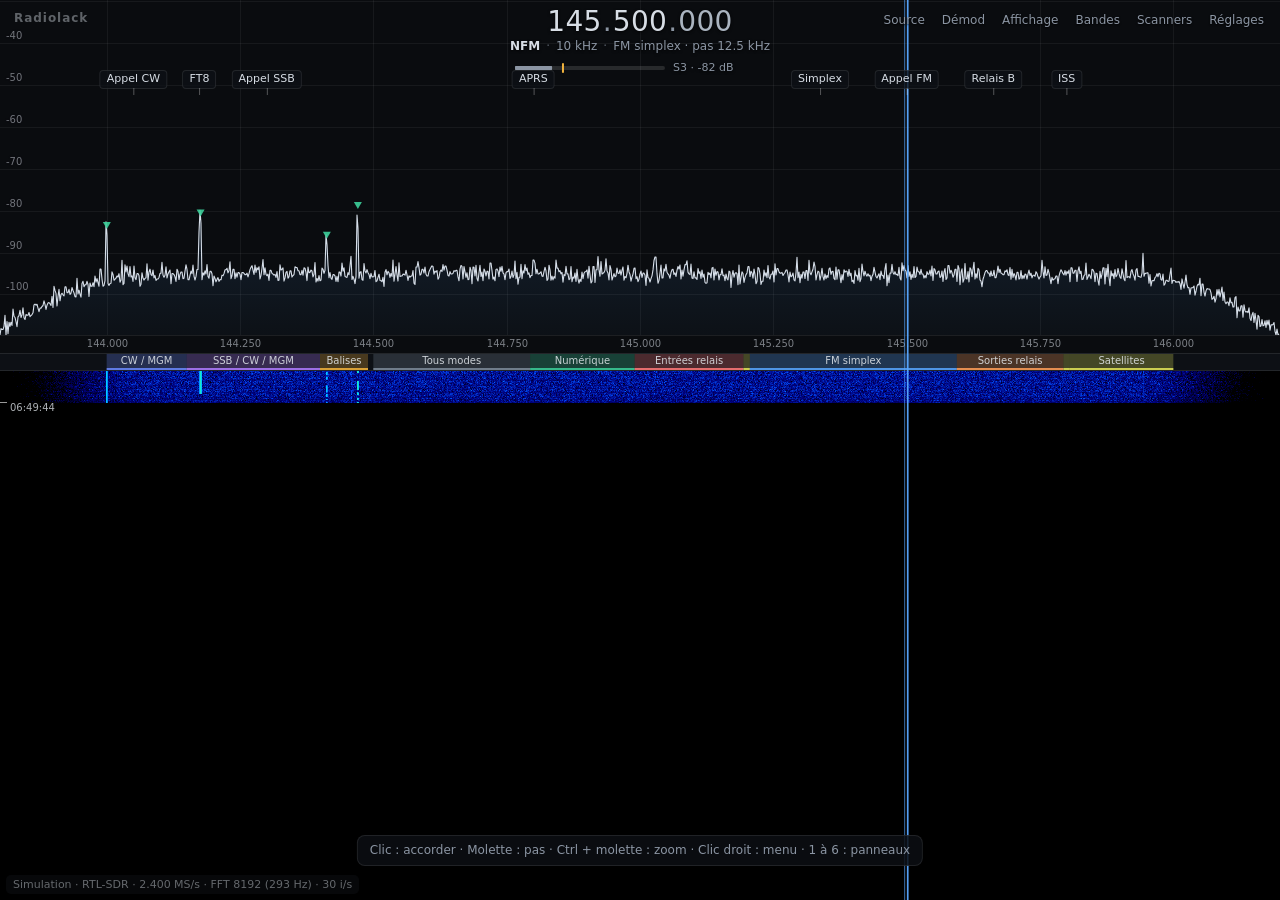
==== docs/design/ui-mockup.html @ caf04508 "feat!: start the Radiolack rewrite with a web interface skeleton Replace the Gqrx-driven airband exp" ====
<!doctype html>
<!--
  Radiolack: interactive UI mockup (design reference, simulated data only).
  Full-screen spectrum and waterfall with discreet panels. There is no
  receiver and no audio: a 2 m band (IARU Region 1, simplified) is simulated
  in the page. Open it directly in a browser; it has no dependencies and
  makes no network requests.
-->
<html lang="fr">
<head>
<meta charset="utf-8">
<meta name="viewport" content="width=device-width, initial-scale=1, viewport-fit=cover">
<meta name="theme-color" content="#0a0c0f">
<title>Maquette Radiolack</title>
<style>
  :root {
    color-scheme: dark;
    --bg: #0a0c0f;
    --text: #d7dde5;
    --muted: #8b95a3;
    --faint: rgba(215, 221, 229, 0.45);
    --line: rgba(255, 255, 255, 0.09);
    --panel: rgba(15, 18, 23, 0.95);
    --control: rgba(255, 255, 255, 0.06);
    --control-hover: rgba(255, 255, 255, 0.1);
    --accent: #59a7ff;
    --ok: #3ccf9a;
    --warn: #f2b33d;
  }
  * { box-sizing: border-box; }
  html, body {
    margin: 0; height: 100%; overflow: hidden; background: var(--bg); color: var(--text);
    font: 13px/1.4 system-ui, -apple-system, "Segoe UI", Roboto, "Helvetica Neue", Arial, sans-serif;
  }
  :focus-visible { outline: 2px solid var(--accent); outline-offset: 1px; }

  #app { position: fixed; inset: 0; display: grid; grid-template-rows: 40% 18px minmax(0, 1fr); user-select: none; -webkit-user-select: none; -webkit-touch-callout: none; }
  .area { position: relative; min-height: 0; overflow: hidden; touch-action: none; cursor: crosshair; }
  .area canvas, #band canvas { position: absolute; inset: 0; width: 100%; height: 100%; display: block; }
  #wfwrap { background: #000; }
  #band { position: relative; background: #0d1015; border-top: 1px solid var(--line); border-bottom: 1px solid var(--line); cursor: ns-resize; touch-action: none; }

  #vfo, #vfo-line, #xline { position: absolute; top: 0; bottom: 0; left: 0; pointer-events: none; z-index: 2; will-change: transform; }
  #vfo { background: rgba(89, 167, 255, 0.11); border-left: 1px solid rgba(89, 167, 255, 0.5); border-right: 1px solid rgba(89, 167, 255, 0.5); }
  #vfo.open { background: rgba(89, 167, 255, 0.19); }
  #vfo-line { width: 1px; background: rgba(89, 167, 255, 0.95); }
  #xline { width: 1px; background: rgba(255, 255, 255, 0.16); }

  #brand {
    position: absolute; top: calc(10px + env(safe-area-inset-top)); left: calc(14px + env(safe-area-inset-left)); z-index: 5; margin: 0;
    font-size: 12px; font-weight: 600; letter-spacing: 0.08em; color: rgba(215, 221, 229, 0.42);
    pointer-events: none; transition: opacity 0.4s;
  }

  #readout { position: absolute; top: calc(6px + env(safe-area-inset-top)); left: 50%; transform: translateX(-50%); z-index: 5; text-align: center; text-shadow: 0 1px 3px rgba(0, 0, 0, 0.85); pointer-events: none; }
  #freq {
    display: inline-block; pointer-events: auto; padding: 0 4px; border-radius: 6px; cursor: ns-resize;
    font-size: 28px; font-weight: 500; line-height: 1.15; letter-spacing: 0.01em; font-variant-numeric: tabular-nums;
  }
  #freq .d { border-radius: 3px; }
  #freq .d.lo { color: #aab4c0; }
  #freq .sep { color: var(--muted); margin: 0 1px; }
  #freq .freq-input { width: 9em; font: inherit; font-size: 22px; text-align: center; color: var(--text); background: rgba(0, 0, 0, 0.6); border: 1px solid var(--accent); border-radius: 6px; padding: 0 6px; }
  #meta { font-size: 12px; color: var(--muted); }
  #meta b { color: var(--text); font-weight: 600; }
  #meta .dot { margin: 0 6px; opacity: 0.6; }
  #smeter { display: flex; align-items: center; justify-content: center; gap: 8px; margin-top: 5px; }
  #smeter .bar { position: relative; width: 150px; height: 4px; background: rgba(255, 255, 255, 0.12); border-radius: 2px; }
  #smeter .fill { position: absolute; inset: 0; transform-origin: left center; transform: scaleX(0); background: var(--muted); border-radius: 2px; }
  #smeter .fill.open { background: var(--accent); }
  #smeter .sql { position: absolute; top: -3px; bottom: -3px; width: 2px; margin-left: -1px; background: var(--warn); border-radius: 1px; }
  #s-text { min-width: 92px; text-align: left; font-size: 11px; color: var(--muted); font-variant-numeric: tabular-nums; }

  #toolbar { position: absolute; top: calc(7px + env(safe-area-inset-top)); right: calc(8px + env(safe-area-inset-right)); z-index: 6; display: flex; gap: 1px; transition: opacity 0.4s; }
  #toolbar button {
    background: transparent; border: 0; color: var(--muted); font: inherit; font-size: 12px;
    padding: 5px 8px; border-radius: 6px; cursor: pointer; text-shadow: 0 1px 2px #000;
  }
  #toolbar button[aria-expanded="true"] { color: var(--text); background: rgba(255, 255, 255, 0.11); }

  #marks { position: absolute; left: 0; right: 0; top: 70px; height: 0; z-index: 3; }
  .mark {
    position: absolute; top: 0; transform: translateX(-50%); white-space: nowrap; cursor: pointer;
    font: 11px/1.5 system-ui, sans-serif; color: var(--text); background: rgba(14, 17, 22, 0.78);
    border: 1px solid var(--line); border-radius: 4px; padding: 0 6px;
  }
  .mark::after { content: ""; position: absolute; left: 50%; top: 100%; width: 1px; height: 7px; background: rgba(255, 255, 255, 0.3); }

  #status, #hoverinfo {
    position: absolute; bottom: 6px; z-index: 4; pointer-events: none; font-size: 11px; padding: 2px 7px;
    background: rgba(10, 12, 15, 0.72); border-radius: 5px; font-variant-numeric: tabular-nums; transition: opacity 0.4s;
  }
  #status { left: 6px; color: var(--faint); }
  #hoverinfo { right: 6px; color: var(--text); opacity: 0.9; }
  #hoverinfo:empty { display: none; }
  #hint {
    position: absolute; left: 50%; bottom: 34px; transform: translateX(-50%); z-index: 4; pointer-events: none; white-space: nowrap;
    background: rgba(12, 15, 19, 0.85); border: 1px solid var(--line); border-radius: 8px; padding: 6px 12px;
    color: var(--muted); font-size: 12px; transition: opacity 1s;
  }
  #hint.gone { opacity: 0; }

  /* Step buttons in thumb reach, shown only for touch input. */
  #tunepad { display: none; transition: opacity 0.4s; }
  #tunepad button {
    position: absolute; z-index: 6; bottom: calc(14px + env(safe-area-inset-bottom)); width: 52px; height: 52px; padding: 0;
    display: flex; align-items: center; justify-content: center; border-radius: 50%;
    background: rgba(14, 17, 22, 0.72); border: 1px solid var(--line); color: var(--text);
    font: inherit; font-size: 26px; line-height: 1; cursor: pointer; touch-action: manipulation;
  }
  #tunepad button:active { background: rgba(89, 167, 255, 0.25); }
  #tune-down { left: calc(12px + env(safe-area-inset-left)); }
  #tune-up { right: calc(12px + env(safe-area-inset-right)); }

  body.idle #brand, body.idle #toolbar, body.idle #status, body.idle #tunepad { opacity: 0.2; }
  body.idle #hoverinfo { opacity: 0; }

  #panel {
    position: absolute; top: calc(42px + env(safe-area-inset-top)); right: calc(8px + env(safe-area-inset-right)); z-index: 7;
    width: 316px; max-height: calc(100% - 54px - env(safe-area-inset-top)); overflow: auto;
    background: var(--panel); border: 1px solid var(--line); border-radius: 10px; padding: 10px 14px 14px;
    box-shadow: 0 12px 32px rgba(0, 0, 0, 0.5); backdrop-filter: blur(8px); font-size: 12.5px; overscroll-behavior: contain;
    user-select: text; -webkit-user-select: text;
  }
  .panel-head { display: flex; align-items: center; justify-content: space-between; margin-bottom: 4px; }
  #panel h2 { margin: 0; font-size: 13px; font-weight: 600; }
  #panel h3 { margin: 14px 0 6px; font-size: 11px; font-weight: 600; letter-spacing: 0.06em; text-transform: uppercase; color: var(--muted); }
  .close { background: transparent; border: 0; color: var(--muted); font-size: 18px; line-height: 1; padding: 2px 6px; border-radius: 6px; cursor: pointer; }
  .field { margin: 8px 0; }
  .field > label, .field > .label { display: flex; justify-content: space-between; gap: 8px; margin-bottom: 4px; font-size: 12px; color: var(--muted); }
  .field output { color: var(--text); font-variant-numeric: tabular-nums; }
  select, input[type="text"], input[type="number"], input[type="search"] {
    width: 100%; font: inherit; color: var(--text); background: var(--control); border: 1px solid var(--line); border-radius: 6px; padding: 5px 8px;
  }
  select option { background: #151a21; }
  input[type="range"] { width: 100%; margin: 0; accent-color: var(--accent); }
  input:disabled, select:disabled { opacity: 0.45; }
  .check { display: flex; align-items: center; gap: 8px; margin: 6px 0; font-size: 12.5px; cursor: pointer; }
  .check input { margin: 0; accent-color: var(--accent); }
  .segmented { display: flex; gap: 2px; padding: 2px; background: var(--control); border-radius: 7px; }
  .segmented button { flex: 1; background: transparent; border: 0; color: var(--muted); font: inherit; font-size: 12px; padding: 5px 0; border-radius: 5px; cursor: pointer; }
  .segmented button[aria-checked="true"], .segmented button[aria-pressed="true"] { color: var(--text); background: rgba(255, 255, 255, 0.12); }
  .segmented button:disabled { opacity: 0.4; cursor: default; }
  .note { margin: 6px 0; font-size: 11.5px; color: var(--muted); }
  .list { list-style: none; margin: 0; padding: 0; }
  .list .item { width: 100%; display: flex; align-items: center; gap: 8px; text-align: left; background: transparent; border: 0; color: var(--text); font: inherit; font-size: 12px; padding: 5px 6px; border-radius: 5px; cursor: pointer; }
  .list .item > span { white-space: nowrap; }
  .list .item > .name { flex: 1 1 auto; min-width: 0; overflow: hidden; text-overflow: ellipsis; }
  .list li.bm { display: flex; align-items: center; gap: 4px; }
  .list li.bm > .item { flex: 1; min-width: 0; }
  .num { margin-left: auto; color: var(--muted); font-variant-numeric: tabular-nums; }
  .sw { flex: none; width: 8px; height: 8px; border-radius: 2px; }
  .tag { font-size: 10.5px; color: var(--muted); border: 1px solid var(--line); border-radius: 4px; padding: 0 4px; }
  .link { background: transparent; border: 0; color: var(--accent); font: inherit; font-size: 12px; padding: 2px 4px; border-radius: 4px; cursor: pointer; }
  .btn { background: var(--control); border: 1px solid var(--line); color: var(--text); font: inherit; font-size: 12px; padding: 5px 10px; border-radius: 6px; cursor: pointer; white-space: nowrap; }
  .btn:disabled { opacity: 0.45; cursor: default; }
  .btn.primary { border-color: rgba(89, 167, 255, 0.55); }
  .row { display: flex; align-items: center; gap: 6px; margin: 6px 0; }
  .value { flex: 1 1 auto; min-width: 0; font-size: 13px; color: var(--text); font-variant-numeric: tabular-nums; overflow-wrap: anywhere; }
  .value.code { letter-spacing: 0.08em; font-weight: 600; }
  .grid2 { display: grid; grid-template-columns: 1fr 1fr; gap: 0 10px; }
  table.peaks { width: 100%; border-collapse: collapse; margin-top: 6px; font-size: 12px; }
  table.peaks th { text-align: left; font-weight: 500; font-size: 11px; color: var(--muted); padding: 4px; border-bottom: 1px solid var(--line); }
  table.peaks td { padding: 3px 4px; border-bottom: 1px solid rgba(255, 255, 255, 0.04); font-variant-numeric: tabular-nums; white-space: nowrap; }
  .freq-link { background: transparent; border: 0; padding: 0; color: var(--text); font: inherit; font-variant-numeric: tabular-nums; cursor: pointer; border-radius: 3px; }
  table.peaks tr.active .freq-link { color: var(--ok); }
  .acts { text-align: right; white-space: nowrap; }
  .empty { padding: 6px; font-size: 12px; color: var(--muted); }
  .keys { display: grid; grid-template-columns: auto 1fr; gap: 4px 12px; margin: 0; font-size: 12px; }
  .keys dt { color: var(--text); }
  .keys dd { margin: 0; color: var(--muted); }
  .palette-preview { height: 8px; margin-top: 6px; border-radius: 4px; }

  #ctx { position: absolute; z-index: 8; min-width: 200px; padding: 4px; background: var(--panel); border: 1px solid var(--line); border-radius: 8px; box-shadow: 0 10px 28px rgba(0, 0, 0, 0.5); }
  #ctx button { display: block; width: 100%; text-align: left; background: transparent; border: 0; color: var(--text); font: inherit; font-size: 12.5px; padding: 6px 10px; border-radius: 5px; cursor: pointer; }
  #ctx button:focus-visible { background: var(--control-hover); outline: none; }
  #ctx button:disabled { color: var(--muted); cursor: default; }
  #ctx .ctx-title { padding: 4px 10px 6px; font-size: 11px; color: var(--muted); font-variant-numeric: tabular-nums; }

  /* Hover feedback only where a real hover exists: on touch screens it would stay stuck after a tap. */
  @media (hover: hover) {
    #freq .d:hover { background: rgba(255, 255, 255, 0.1); }
    #toolbar button:hover:not([aria-expanded="true"]) { color: var(--text); background: rgba(255, 255, 255, 0.07); }
    .mark:hover { border-color: rgba(89, 167, 255, 0.6); }
    .close:hover { color: var(--text); background: var(--control-hover); }
    .segmented button:hover:not(:disabled) { color: var(--text); }
    .list .item:hover { background: var(--control-hover); }
    .link:hover { background: var(--control-hover); }
    .btn:hover:not(:disabled) { background: var(--control-hover); }
    .freq-link:hover { text-decoration: underline; }
    #ctx button:hover:not(:disabled) { background: var(--control-hover); }
  }

  /* Narrow or touch-sized headers: the readout moves under the brand so it never meets the toolbar. */
  @media (max-width: 1100px), (pointer: coarse) and (max-width: 1280px) {
    #readout { top: calc(28px + env(safe-area-inset-top)); left: calc(14px + env(safe-area-inset-left)); transform: none; text-align: left; }
    #smeter { justify-content: flex-start; }
    #marks { top: 104px; }
  }

  /* Short viewports (phones in landscape): compact readout. */
  @media (max-height: 500px) {
    #brand { top: calc(6px + env(safe-area-inset-top)); }
    #readout { top: calc(22px + env(safe-area-inset-top)); }
    #freq { font-size: 20px; }
    #meta { font-size: 11px; }
    #smeter { margin-top: 2px; }
    #marks { top: 80px; }
  }

  /* Phones in portrait: the toolbar becomes a bottom bar and panels become bottom sheets. */
  @media (max-width: 760px) {
    #freq { font-size: 24px; }
    #toolbar {
      top: auto; bottom: 0; left: 0; right: 0; gap: 0; overflow-x: auto;
      padding: 4px calc(4px + env(safe-area-inset-right)) calc(4px + env(safe-area-inset-bottom)) calc(4px + env(safe-area-inset-left));
      background: rgba(10, 12, 15, 0.88); border-top: 1px solid var(--line);
    }
    #toolbar button { flex: 1 0 auto; min-height: 44px; padding: 0 6px; font-size: 12.5px; text-shadow: none; }
    #panel {
      top: auto; left: 0; right: 0; bottom: calc(53px + env(safe-area-inset-bottom)); width: auto;
      max-height: min(62vh, calc(100% - 150px)); border-radius: 14px 14px 0 0; border-bottom: 0;
      padding-left: calc(14px + env(safe-area-inset-left)); padding-right: calc(14px + env(safe-area-inset-right));
    }
    #status, #hoverinfo { bottom: calc(60px + env(safe-area-inset-bottom)); }
    #hint { bottom: calc(124px + env(safe-area-inset-bottom)); white-space: normal;   /* above the step buttons */ text-align: center; width: max-content; max-width: calc(100% - 24px); }
    #tunepad button { bottom: calc(64px + env(safe-area-inset-bottom)); }
  }

  /* Touch: larger targets, no hover-only readouts, step buttons shown. */
  @media (pointer: coarse) {
    .close { min-width: 40px; min-height: 40px; }
    select, input[type="text"], input[type="number"], input[type="search"] { min-height: 40px; font-size: 16px; }
    input[type="range"] { height: 32px; }
    .check { min-height: 36px; }
    .check input { width: 20px; height: 20px; }
    .segmented button { min-height: 36px; }
    .list .item { min-height: 40px; }
    .btn, .link { min-height: 36px; }
    .freq-link { min-height: 32px; }
    #ctx button { padding: 12px 14px; }
    .mark { font-size: 12px; padding: 3px 8px; }
    #status, #hoverinfo { display: none; }
    #tunepad { display: block; }
    body.idle #brand, body.idle #toolbar, body.idle #tunepad { opacity: 0.45; }
  }
  @media (pointer: coarse) and (min-width: 761px) {
    #toolbar button { min-height: 40px; padding: 0 12px; font-size: 13px; }
    #panel { top: calc(54px + env(safe-area-inset-top)); max-height: calc(100% - 66px - env(safe-area-inset-top)); }
  }
  @media (prefers-reduced-motion: reduce) { * { transition: none !important; } }
</style>
</head>
<body>
<div id="app">
  <div id="specwrap" class="area"><canvas id="spec" aria-hidden="true"></canvas><div id="marks"></div></div>
  <div id="band"><canvas id="bandc" aria-hidden="true"></canvas></div>
  <div id="wfwrap" class="area"><canvas id="wf" aria-hidden="true"></canvas></div>
  <div id="vfo"></div>
  <div id="vfo-line"></div>
  <div id="xline" hidden></div>

  <h1 id="brand">Radiolack</h1>

  <div id="readout">
    <div id="freq" tabindex="0" role="spinbutton" aria-label="Fréquence du VFO" title="Molette sur un chiffre : le modifier · double-clic : saisie directe"></div>
    <div id="meta"><b id="m-mode"></b><span class="dot">·</span><span id="m-bw"></span><span class="dot">·</span><span id="m-seg"></span></div>
    <div id="smeter" aria-hidden="true"><div class="bar"><div class="fill"></div><div class="sql"></div></div><span id="s-text"></span></div>
  </div>

  <nav id="toolbar" aria-label="Panneaux de réglage">
    <button type="button" data-panel="source" aria-expanded="false" aria-controls="panel">Source</button>
    <button type="button" data-panel="demod" aria-expanded="false" aria-controls="panel">Démod</button>
    <button type="button" data-panel="display" aria-expanded="false" aria-controls="panel">Affichage</button>
    <button type="button" data-panel="bands" aria-expanded="false" aria-controls="panel">Bandes</button>
    <button type="button" data-panel="scanners" aria-expanded="false" aria-controls="panel">Scanners</button>
    <button type="button" data-panel="settings" aria-expanded="false" aria-controls="panel">Réglages</button>
  </nav>

  <div id="panel" role="region" aria-labelledby="panel-title" hidden>
    <div class="panel-head"><h2 id="panel-title"></h2><button type="button" class="close" aria-label="Fermer le panneau">×</button></div>

    <section data-panel="source" hidden>
      <div class="field">
        <label for="src-device">Récepteur</label>
        <select id="src-device">
          <option value="rtl">RTL-SDR · rtl_tcp local</option>
          <option value="rtl-remote">RTL-SDR · rtl_tcp distant</option>
          <option value="soapy">SoapySDR (Airspy, HackRF, SDRplay…)</option>
          <option value="file">Fichier I/Q</option>
        </select>
        <p class="note" id="src-note"></p>
      </div>
      <div class="field"><label for="src-center">Fréquence centrale (MHz)</label><input id="src-center" type="text" inputmode="decimal"></div>
      <div class="field">
        <label for="src-rate">Échantillonnage</label>
        <select id="src-rate">
          <option value="1024000">1.024 MS/s</option>
          <option value="1536000">1.536 MS/s</option>
          <option value="2048000">2.048 MS/s</option>
          <option value="2400000">2.400 MS/s</option>
          <option value="2880000">2.880 MS/s</option>
        </select>
      </div>
      <div class="field"><label for="src-gain">Gain du tuner <output id="src-gain-v"></output></label><input id="src-gain" type="range" min="0" step="1"></div>
      <div class="field"><label for="src-ppm">Correction de fréquence (ppm)</label><input id="src-ppm" type="number" min="-100" max="100" step="0.1"></div>
      <label class="check"><input id="src-dc" type="checkbox"> Supprimer le pic central</label>
      <label class="check"><input id="src-agc" type="checkbox"> AGC du tuner</label>
      <label class="check"><input id="src-bias" type="checkbox"> Alimentation d'antenne (bias-T)</label>
      <p class="note">Le dongle simulé dérive de +4 ppm. Avec une correction à 0, les signaux apparaissent décalés d'environ 580 Hz.</p>
    </section>

    <section data-panel="demod" hidden>
      <div class="field">
        <span class="label">Mode</span>
        <div class="segmented" role="radiogroup" aria-label="Mode" id="mode-group">
          <button type="button" role="radio" data-mode="NFM">NFM</button>
          <button type="button" role="radio" data-mode="AM">AM</button>
          <button type="button" role="radio" data-mode="USB">USB</button>
          <button type="button" role="radio" data-mode="LSB">LSB</button>
          <button type="button" role="radio" data-mode="CW">CW</button>
        </div>
      </div>
      <label class="check"><input id="dm-auto" type="checkbox"> Mode et pas selon le plan de bandes</label>
      <div class="field"><label for="dm-bw">Largeur du filtre <output id="dm-bw-v"></output></label><input id="dm-bw" type="range"></div>
      <div class="field">
        <label for="dm-step">Pas d'accord</label>
        <select id="dm-step">
          <option value="auto">Automatique</option>
          <option value="10">10 Hz</option>
          <option value="100">100 Hz</option>
          <option value="1000">1 kHz</option>
          <option value="6250">6.25 kHz</option>
          <option value="12500">12.5 kHz</option>
          <option value="25000">25 kHz</option>
        </select>
      </div>
      <h3>Squelch</h3>
      <label class="check"><input id="dm-sql-auto" type="checkbox"> Automatique (bruit + 8 dB)</label>
      <div class="field"><label for="dm-sql">Seuil <output id="dm-sql-v"></output></label><input id="dm-sql" type="range" min="-130" max="-20" step="1"></div>
      <div class="field">
        <label for="dm-ctcss">CTCSS</label>
        <select id="dm-ctcss">
          <option value="off">Désactivé</option>
          <option value="detect">Détection</option>
          <option value="67.0">67.0 Hz</option>
          <option value="88.5">88.5 Hz</option>
          <option value="123.0">123.0 Hz</option>
          <option value="131.8">131.8 Hz</option>
          <option value="162.2">162.2 Hz</option>
        </select>
        <p class="note">Tonalité : <span id="ctcss-v">—</span></p>
      </div>
      <h3>Traitement</h3>
      <div class="field">
        <label for="dm-agc">AGC</label>
        <select id="dm-agc"><option value="fast">Rapide</option><option value="slow">Lente</option><option value="off">Désactivée</option></select>
      </div>
      <label class="check"><input id="dm-nr" type="checkbox"> Réduction de bruit</label>
      <label class="check"><input id="dm-notch" type="checkbox"> Notch automatique</label>
      <label class="check"><input id="dm-nb" type="checkbox"> Suppresseur d'impulsions</label>
      <h3>Audio</h3>
      <div class="field"><label for="dm-vol">Volume <output id="dm-vol-v"></output></label><input id="dm-vol" type="range" min="0" max="100" step="1"></div>
      <p class="note">La maquette ne produit pas de son.</p>
    </section>

    <section data-panel="display" hidden>
      <h3>Spectre</h3>
      <div class="grid2">
        <div class="field">
          <label for="ds-fft">Résolution FFT</label>
          <select id="ds-fft"><option value="2048">2048</option><option value="4096">4096</option><option value="8192">8192</option><option value="16384">16384</option></select>
        </div>
        <div class="field">
          <label for="ds-win">Fenêtre</label>
          <select id="ds-win"><option value="bh">Blackman-Harris</option><option value="nuttall">Nuttall</option><option value="hann">Hann</option><option value="rect">Rectangulaire</option></select>
        </div>
      </div>
      <p class="note" id="ds-fft-note"></p>
      <div class="field"><label for="ds-rate">Rafraîchissement <output id="ds-rate-v"></output></label><input id="ds-rate" type="range" min="5" max="60" step="1"></div>
      <div class="field"><label for="ds-avg">Moyennage <output id="ds-avg-v"></output></label><input id="ds-avg" type="range" min="0" max="0.95" step="0.05"></div>
      <label class="check"><input id="ds-fill" type="checkbox"> Remplissage sous la courbe</label>
      <div class="row"><label class="check"><input id="ds-peak" type="checkbox"> Maintien des crêtes</label><button type="button" class="link" id="ds-peak-clear">Effacer</button></div>
      <label class="check"><input id="ds-grid" type="checkbox"> Grille</label>
      <label class="check"><input id="ds-auto" type="checkbox"> Échelle automatique</label>
      <div class="field"><label for="ds-top">Niveau haut <output id="ds-top-v"></output></label><input id="ds-top" type="range" min="-80" max="0" step="1"></div>
      <div class="field"><label for="ds-range">Dynamique <output id="ds-range-v"></output></label><input id="ds-range" type="range" min="30" max="140" step="5"></div>
      <h3>Cascade</h3>
      <div class="field">
        <label for="wf-pal">Palette</label>
        <select id="wf-pal"><option value="classic">Classique</option><option value="viridis">Viridis</option><option value="amber">Ambre</option><option value="ice">Glace</option><option value="gray">Niveaux de gris</option></select>
        <div class="palette-preview" id="wf-pal-preview"></div>
      </div>
      <label class="check"><input id="wf-auto" type="checkbox"> Contraste automatique</label>
      <div class="field"><label for="wf-min">Plancher <output id="wf-min-v"></output></label><input id="wf-min" type="range" min="-140" max="-40" step="1"></div>
      <div class="field"><label for="wf-max">Plafond <output id="wf-max-v"></output></label><input id="wf-max" type="range" min="-110" max="-10" step="1"></div>
      <div class="field"><label for="wf-speed">Vitesse <output id="wf-speed-v"></output></label><input id="wf-speed" type="range" min="2" max="60" step="1"></div>
      <label class="check"><input id="wf-time" type="checkbox"> Horodatage</label>
      <h3>Repères</h3>
      <label class="check"><input id="ov-plan" type="checkbox"> Plan de bandes</label>
      <label class="check"><input id="ov-marks" type="checkbox"> Favoris sur le spectre</label>
      <div class="field"><label for="ov-split">Hauteur du spectre <output id="ov-split-v"></output></label><input id="ov-split" type="range" min="0.12" max="0.8" step="0.01"></div>
      <p class="note">La cascade garde les niveaux, pas les couleurs : palette, contraste et zoom recolorent tout l'historique.</p>
    </section>

    <section data-panel="bands" hidden>
      <h3>Bandes</h3>
      <div class="segmented" id="band-group">
        <button type="button" disabled>6 m</button>
        <button type="button" aria-pressed="true">2 m</button>
        <button type="button" disabled>70 cm</button>
        <button type="button" disabled>23 cm</button>
      </div>
      <p class="note">La maquette ne simule que le 2 m.</p>
      <h3>Plan IARU Région 1 (simplifié)</h3>
      <ul class="list" id="plan-list"></ul>
      <h3>Favoris</h3>
      <div class="row"><input id="bm-filter" type="search" placeholder="Filtrer" aria-label="Filtrer les favoris"><button type="button" class="btn" id="bm-add">Ajouter le VFO</button></div>
      <ul class="list" id="bm-list"></ul>
      <div class="row"><button type="button" class="btn" disabled>Importer (CSV, CHIRP)</button></div>
    </section>

    <section data-panel="scanners" hidden>
      <div class="segmented" id="scan-tabs">
        <button type="button" data-tab="peaks">Pics</button>
        <button type="button" data-tab="sweep">Balayage</button>
        <button type="button" data-tab="memory">Favoris</button>
      </div>
      <div data-tab-panel="peaks">
        <label class="check"><input id="pk-on" type="checkbox"> Détection active</label>
        <div class="field"><label for="pk-thr">Seuil au-dessus du bruit <output id="pk-thr-v"></output></label><input id="pk-thr" type="range" min="6" max="30" step="1"></div>
        <label class="check"><input id="pk-marks" type="checkbox"> Marquer sur le spectre</label>
        <table class="peaks">
          <thead><tr><th>Fréquence</th><th>Marge</th><th>Vu</th><th></th></tr></thead>
          <tbody id="pk-body"></tbody>
        </table>
        <p class="note"><span id="pk-excluded"></span> <button type="button" class="link" id="pk-restore" hidden>Rétablir</button></p>
      </div>
      <div data-tab-panel="sweep" hidden>
        <p class="note">Le balayage enchaîne plusieurs fenêtres de réception pour former un panorama large, puis y cherche les pics. Utile pour le 70 cm (10 MHz) et le 23 cm (60 MHz).</p>
        <div class="grid2">
          <div class="field"><label for="sw-from">De (MHz)</label><input id="sw-from" type="text" value="430.000"></div>
          <div class="field"><label for="sw-to">À (MHz)</label><input id="sw-to" type="text" value="440.000"></div>
          <div class="field"><label for="sw-dwell">Temps par fenêtre</label><select id="sw-dwell"><option>0.25 s</option><option selected>0.5 s</option><option>1 s</option></select></div>
          <div class="field"><label for="sw-thr">Seuil</label><select id="sw-thr"><option>8 dB</option><option selected>12 dB</option><option>18 dB</option></select></div>
        </div>
        <div class="row"><button type="button" class="btn primary" disabled>Démarrer</button><span class="note">Non simulé dans la maquette.</span></div>
      </div>
      <div data-tab-panel="memory" hidden>
        <div class="field"><label for="mem-dwell">Arrêt par canal <output id="mem-dwell-v"></output></label><input id="mem-dwell" type="range" min="0.1" max="1" step="0.05"></div>
        <div class="field"><label for="mem-resume">Reprise après silence <output id="mem-resume-v"></output></label><input id="mem-resume" type="range" min="0" max="8" step="0.5"></div>
        <ul class="list" id="mem-list"></ul>
        <div class="row"><button type="button" class="btn primary" id="mem-start">Démarrer</button><span class="note" id="mem-state"></span></div>
        <p class="note">Le scan s'arrête sur un canal quand le squelch s'ouvre.</p>
      </div>
    </section>

    <section data-panel="settings" hidden>
      <label class="check"><input id="st-autohide" type="checkbox"> Estomper l'interface au repos</label>
      <label class="check"><input id="st-wake" type="checkbox"> Garder l'écran allumé pendant l'écoute</label>
      <div class="field"><label for="st-lang">Langue</label><select id="st-lang"><option>Français</option><option disabled>English</option></select></div>
      <h3>Accès à distance</h3>
      <label class="check"><input id="st-remote" type="checkbox"> Piloter Radiolack depuis un autre appareil</label>
      <p class="note">Un téléphone ou une tablette du réseau local ouvre l'adresse dans son navigateur, saisit le code une fois, puis retrouve cette interface et le son. Le récepteur est partagé ; chaque appareil règle son propre volume.</p>
      <div id="st-remote-info" hidden>
        <div class="field"><span class="label">Adresse</span><div class="row"><span class="value" id="st-remote-url">https://192.168.1.20:8443</span><button type="button" class="btn" id="st-remote-copy">Copier</button></div></div>
        <div class="field"><span class="label">Code d'accès</span><div class="row"><span class="value code" id="st-remote-code"></span><button type="button" class="btn" id="st-remote-renew">Nouveau code</button></div></div>
        <p class="note">Appareils connectés : aucun.</p>
        <p class="note" id="st-remote-msg" role="status"></p>
        <p class="note">Adresse et code d'exemple : la maquette ne lance pas de serveur.</p>
      </div>
      <p class="note">Désactivé par défaut. Réseau local uniquement ; ces réglages ne se modifient que sur cet ordinateur.</p>
      <h3>Tactile</h3>
      <dl class="keys">
        <dt>Toucher</dt><dd>Accorder</dd>
        <dt>Glisser</dt><dd>Défiler (vue zoomée)</dd>
        <dt>Pincer</dt><dd>Zoom</dd>
        <dt>Appui long</dt><dd>Menu contextuel</dd>
        <dt>− et +</dt><dd>Pas d'accord, maintenir pour répéter</dd>
        <dt>Toucher la fréquence</dt><dd>Saisie directe</dd>
      </dl>
      <h3>Raccourcis</h3>
      <dl class="keys">
        <dt>Clic</dt><dd>Accorder</dd>
        <dt>Glisser le filtre</dt><dd>Déplacer le VFO</dd>
        <dt>Glisser un bord</dt><dd>Largeur du filtre</dd>
        <dt>Molette</dt><dd>Pas d'accord</dd>
        <dt>Ctrl + molette</dt><dd>Zoom</dd>
        <dt>Glisser le fond</dt><dd>Défiler (vue zoomée)</dd>
        <dt>Clic droit</dt><dd>Menu contextuel</dd>
        <dt>← →</dt><dd>Pas (Maj : ×10)</dd>
        <dt>+ − 0</dt><dd>Zoom, vue complète</dd>
        <dt>M</dt><dd>Mode suivant</dd>
        <dt>1 à 6</dt><dd>Panneaux</dd>
        <dt>Échap</dt><dd>Fermer</dd>
        <dt>Double-clic fréquence</dt><dd>Saisie directe</dd>
      </dl>
      <p class="note">Radiolack · maquette d'interface · données simulées</p>
    </section>
  </div>

  <div id="ctx" role="menu" aria-label="Actions sur la fréquence" hidden>
    <div class="ctx-title" id="ctx-title"></div>
    <button type="button" role="menuitem" data-cmd="tune">Accorder ici</button>
    <button type="button" role="menuitem" data-cmd="bookmark">Ajouter aux favoris</button>
    <button type="button" role="menuitem" data-cmd="center">Centrer la vue ici</button>
    <button type="button" role="menuitem" data-cmd="segment">Zoomer sur le segment</button>
    <button type="button" role="menuitem" data-cmd="ignore">Ignorer pour le scanner</button>
  </div>

  <div id="tunepad">
    <button type="button" id="tune-down" aria-label="Descendre d'un pas">−</button>
    <button type="button" id="tune-up" aria-label="Monter d'un pas">+</button>
  </div>

  <div id="status"></div>
  <div id="hoverinfo"></div>
  <div id="hint"></div>
</div>

<script>
'use strict';
(() => {
  // ------------------------------------------------------------------ helpers
  const $ = (sel) => document.querySelector(sel);
  const $$ = (sel) => Array.from(document.querySelectorAll(sel));
  const clamp = (v, lo, hi) => Math.min(hi, Math.max(lo, v));
  const dbToLin = (db) => Math.pow(10, db / 10);
  const rand = (a, b) => a + Math.random() * (b - a);
  const fmtMHz = (hz, dec = 4) => (hz / 1e6).toFixed(dec);
  const fmtBw = (hz) => (hz >= 1000 ? `${+(hz / 1000).toFixed(2)} kHz` : `${Math.round(hz)} Hz`);
  const fmtDb = (db) => `${Math.round(db)} dB`;
  const fmtAgo = (s) => (s < 60 ? `${Math.max(0, Math.round(s))} s` : `${Math.floor(s / 60)} min`);
  const escapeHtml = (s) => String(s).replace(/[&<>"']/g, (c) => ({ '&': '&amp;', '<': '&lt;', '>': '&gt;', '"': '&quot;', "'": '&#39;' }[c]));

  // ------------------------------------------------------------------ constants
  const Q_MIN = -150;                 // waterfall history: -150..-10 dB quantized on 8 bits
  const Q_STEP = 140 / 255;
  const NOISE_DB_PER_HZ = -127;       // simulated noise density at 30 dB gain
  const DONGLE_ERROR_PPM = 4;         // simulated crystal error of the dongle
  const HIST_ROWS = 1400;             // waterfall lines kept for re-rendering
  const S_ZERO = -104;                // S-meter bar range (mock calibration: S9 = -50 dB)
  const S_TOP = -10;
  const METER_FLOOR = -140;           // reading when the passband holds no signal or no bins
  const BG32 = 0xff000000;
  const R820T_GAINS = [0, 0.9, 1.4, 2.7, 3.7, 7.7, 8.7, 12.5, 14.4, 15.7, 16.6, 19.7, 20.7, 22.9, 25.4,
    28.0, 29.7, 32.8, 33.8, 36.4, 37.2, 38.6, 40.2, 42.1, 43.4, 43.9, 44.5, 48.0, 49.6];
  const MODES = {
    NFM: { bw: 10000, min: 4000, max: 25000, step: 500 },
    AM: { bw: 8000, min: 3000, max: 15000, step: 500 },
    USB: { bw: 2700, min: 1500, max: 4000, step: 100 },
    LSB: { bw: 2700, min: 1500, max: 4000, step: 100 },
    CW: { bw: 500, min: 100, max: 2000, step: 50 },
  };
  const MODE_ORDER = Object.keys(MODES);
  const WINDOWS = {                   // leakage of a narrow carrier into neighbour bins, noise bandwidth
    bh: { enbw: 3.0, half: [0, -3.3, -14, -36, -70] },
    nuttall: { enbw: 3.0, half: [0, -3.3, -14, -38, -80] },
    hann: { enbw: 1.76, half: [0, -6, -25, -38, -48] },
    rect: { enbw: 0, half: [0, -8, -15, -19, -22, -24, -26, -28, -30] },
  };
  const PALETTES = {
    classic: ['#000000', '#00007a', '#0050ff', '#00d0ff', '#40ff80', '#ffff00', '#ff7000', '#ff0000'],
    viridis: ['#440154', '#414487', '#2a788e', '#22a884', '#7ad151', '#fde725'],
    amber: ['#000000', '#2a1200', '#7a3600', '#d97b00', '#ffc04d', '#fff4d6'],
    ice: ['#000000', '#06142e', '#12407a', '#2a86c8', '#7fd3f5', '#f2fbff'],
    gray: ['#000000', '#ffffff'],
  };
  // Simplified IARU Region 1 2 m band plan, for the mockup only.
  const SEGMENTS = [
    { from: 144.000e6, to: 144.150e6, label: 'CW / MGM', mode: 'CW', step: 100, rgb: '107,138,253' },
    { from: 144.150e6, to: 144.400e6, label: 'SSB / CW / MGM', mode: 'USB', step: 100, rgb: '176,124,255' },
    { from: 144.400e6, to: 144.490e6, label: 'Balises', mode: 'CW', step: 100, rgb: '242,179,61' },
    { from: 144.500e6, to: 144.794e6, label: 'Tous modes', mode: 'NFM', step: 12500, rgb: '125,139,153' },
    { from: 144.794e6, to: 144.990e6, label: 'Numérique', mode: 'NFM', step: 12500, rgb: '60,207,154' },
    { from: 144.990e6, to: 145.194e6, label: 'Entrées relais', mode: 'NFM', step: 12500, rgb: '255,122,122' },
    { from: 145.194e6, to: 145.206e6, label: 'Espace', mode: 'NFM', step: 12500, rgb: '226,230,90' },
    { from: 145.206e6, to: 145.594e6, label: 'FM simplex', mode: 'NFM', step: 12500, rgb: '89,167,255' },
    { from: 145.594e6, to: 145.794e6, label: 'Sorties relais', mode: 'NFM', step: 12500, rgb: '255,159,90' },
    { from: 145.794e6, to: 145.806e6, label: 'ISS', mode: 'NFM', step: 12500, rgb: '226,230,90' },
    { from: 145.806e6, to: 146.000e6, label: 'Satellites', mode: 'USB', step: 100, rgb: '226,230,90' },
  ];
  const PANEL_TITLES = { source: 'Source', demod: 'Démodulation et audio', display: 'Affichage', bands: 'Bandes et favoris', scanners: 'Scanners', settings: 'Réglages' };
  const PANEL_ORDER = ['source', 'demod', 'display', 'bands', 'scanners', 'settings'];

  // ------------------------------------------------------------------ DOM
  const appEl = $('#app');
  const specWrap = $('#specwrap');
  const wfWrap = $('#wfwrap');
  const bandEl = $('#band');
  const specCanvas = $('#spec');
  const wfCanvas = $('#wf');
  const bandCanvas = $('#bandc');
  const specCtx = specCanvas.getContext('2d');
  const bandCtx = bandCanvas.getContext('2d');
  const wfCtx = wfCanvas.getContext('2d', { alpha: false });
  const vfoEl = $('#vfo');
  const vfoLine = $('#vfo-line');
  const xline = $('#xline');
  const marksEl = $('#marks');
  const freqEl = $('#freq');
  const meterFill = $('#smeter .fill');
  const meterSql = $('#smeter .sql');
  const panelEl = $('#panel');
  const ctxEl = $('#ctx');
  const hoverEl = $('#hoverinfo');
  const hintEl = $('#hint');
  const readoutEl = $('#readout');
  const coarseQuery = window.matchMedia('(pointer: coarse)');   // primary input is a finger

  // ------------------------------------------------------------------ simulated band
  const MORSE = { V: '...-' };
  function keying(text, carrierUnits) {
    let out = '';
    for (const ch of text) {
      const code = MORSE[ch];
      if (!code) { out += '0000'; continue; }
      for (let i = 0; i < code.length; i += 1) {
        out += code[i] === '.' ? '1' : '111';
        out += i < code.length - 1 ? '0' : '000';
      }
    }
    return `${out}0000${'1'.repeat(carrierUnits)}${'0'.repeat(10)}`;
  }

  class Repeater {
    constructor(out, level, tone, inputs) {
      this.out = out; this.inp = out - 600e3; this.level = level; this.tone = tone; this.inputs = inputs;
      this.state = 'idle'; this.until = rand(1, 10); this.k = 0; this.left = 0;
    }
    update(t) {
      if (t < this.until) return;
      if (this.state === 'idle') {
        this.state = 'over'; this.k = Math.floor(Math.random() * this.inputs.length);
        this.left = 2 + Math.floor(Math.random() * 6); this.until = t + rand(4, 12);
      } else if (this.state === 'over') {
        this.state = 'tail'; this.left -= 1; this.until = t + rand(1.2, 2.2);
      } else if (this.left > 0) {
        this.state = 'over'; this.k = (this.k + 1) % this.inputs.length; this.until = t + rand(4, 12);
      } else {
        this.state = 'idle'; this.until = t + rand(10, 40);
      }
    }
    emit(add) {
      if (this.state === 'over') {
        add(this.out, this.level, 'fm', 9000);
        add(this.inp, this.inputs[this.k], 'fm', 9000);
      } else if (this.state === 'tail') {
        add(this.out, this.level + 3, 'carrier');
      }
    }
    toneNear(f) { return this.state !== 'idle' && Math.abs(f - this.out) < 3000 ? this.tone : null; }
  }

  class Simplex {
    constructor(f, levels, calls) {
      this.f = f; this.levels = levels; this.calls = calls; this.cur = levels[0];
      this.state = 'idle'; this.until = rand(2, 15); this.k = 0; this.left = 0;
      this.offsets = levels.map(() => rand(-400, 400));
    }
    update(t) {
      if (t < this.until) return;
      if (this.state === 'idle') {
        this.state = 'over'; this.k = 0;
        this.left = this.calls ? 1 : 3 + Math.floor(Math.random() * 6);
        this.cur = this.calls ? rand(-90, -62) : this.levels[0];
        this.until = t + (this.calls ? rand(2.5, 5) : rand(5, 14));
      } else if (this.state === 'over') {
        this.left -= 1;
        if (this.left <= 0) { this.state = 'idle'; this.until = t + (this.calls ? rand(15, 45) : rand(20, 60)); }
        else { this.state = 'gap'; this.until = t + rand(0.8, 2.5); }
      } else {
        this.state = 'over'; this.k = (this.k + 1) % this.levels.length; this.cur = this.levels[this.k];
        this.until = t + rand(5, 14);
      }
    }
    emit(add) { if (this.state === 'over') add(this.f + this.offsets[this.k], this.cur, 'fm', 9000); }
  }

  class Aprs {
    constructor(f) { this.f = f; this.next = rand(1, 5); this.end = 0; this.level = -70; this.offset = 0; }
    update(t) {
      if (t < this.next) return;
      this.end = t + rand(0.35, 0.9); this.level = rand(-88, -60); this.offset = rand(-800, 800);
      this.next = this.end + rand(2, 12);
    }
    emit(add, t) { if (t < this.end) add(this.f + this.offset, this.level, 'fm', 8000); }
  }

  class Beacon {
    constructor(f, level, pattern, unit) { this.f = f; this.level = level; this.pattern = pattern; this.unit = unit; }
    update() {}
    emit(add, t) { if (this.pattern[Math.floor(t / this.unit) % this.pattern.length] === '1') add(this.f, this.level, 'carrier'); }
  }

  class Ft8 {
    constructor(dial) { this.dial = dial; this.cycle = -1; this.slots = []; }
    update(t) {
      const cycle = Math.floor(t / 15);
      if (cycle === this.cycle) return;
      this.cycle = cycle;
      const n = 2 + Math.floor(Math.random() * 5);
      this.slots = Array.from({ length: n }, () => ({ offset: rand(300, 2700), level: rand(-96, -84) }));
    }
    emit(add, t) {
      const phase = t % 15;
      if (phase < 0.5 || phase > 13.1) return;
      for (const s of this.slots) add(this.dial + s.offset, s.level, 'carrier');
    }
  }

  class SsbQso {
    constructor(dial, levels) {
      this.dial = dial; this.levels = levels; this.state = 'idle'; this.until = rand(3, 12); this.k = 0; this.left = 0;
      this.offsets = levels.map(() => rand(-60, 60)); this.p1 = rand(0, 6); this.p2 = rand(0, 6);
    }
    update(t) {
      if (t < this.until) return;
      if (this.state === 'idle') {
        this.state = 'over'; this.k = 0; this.left = 3 + Math.floor(Math.random() * 5); this.until = t + rand(6, 16);
      } else if (this.state === 'over') {
        this.left -= 1;
        if (this.left <= 0) { this.state = 'idle'; this.until = t + rand(15, 40); }
        else { this.state = 'gap'; this.until = t + rand(1, 3); }
      } else {
        this.state = 'over'; this.k = (this.k + 1) % this.levels.length; this.until = t + rand(6, 16);
      }
    }
    emit(add, t) {
      if (this.state !== 'over') return;
      const env = 0.55 * Math.sin(6.1 * t + this.p1) + 0.45 * Math.sin(2.3 * t + this.p2) + 0.2;
      if (env < 0.05) return;
      add(this.dial + this.offsets[this.k], this.levels[this.k] + 10 * Math.log10(env), 'ssb');
    }
  }

  class SatBeacon {
    constructor(f) { this.f = f; }
    update() {}
    emit(add, t) {
      const phase = t % 100;
      if (phase > 70) return;
      const x = phase / 70;
      const doppler = (3500 * Math.tanh((0.5 - x) * 6)) / Math.tanh(3);
      add(this.f + doppler, -97 + 13 * Math.sin(Math.PI * x), 'carrier');
    }
  }

  const repeaters = [
    new Repeater(145.6125e6, -55, '123.0', [-78, -92]),
    new Repeater(145.6625e6, -66, '67.0', [-84, -80, -97]),
    new Repeater(145.7375e6, -77, '88.5', [-95]),
  ];
  const signals = [
    ...repeaters,
    new Simplex(145.5e6, [-70], true),
    new Simplex(145.3375e6, [-70, -86], false),
    new Aprs(144.8e6),
    new Beacon(144.4125e6, -86, keying('VVV', 40), 0.1),
    new Beacon(144.4585e6, -93, keying('VVV', 60), 0.08),
    new Beacon(144.471e6, -82, keying('VVV', 30), 0.12),
    new Ft8(144.174e6),
    new SsbQso(144.3e6, [-74, -84]),
    new SatBeacon(145.94e6),
  ];

  // ------------------------------------------------------------------ state
  const S = {
    fc: 145.0e6, fs: 2.4e6, nb: 8192,
    vfo: 145.5e6, mode: 'NFM', bw: 10000, autoMode: true, step: 'auto',
    device: 'rtl', gainIdx: 17, ppm: 4, dcRemove: true, tunerAgc: false, biasT: false,
    fftRate: 30, avg: 0.6, win: 'bh', fill: true, peakHold: false, grid: true, autoRange: true, top: -30, range: 80,
    palette: 'classic', wfAuto: true, wfMin: -101, wfMax: -57, wfSpeed: 25, timestamps: true,
    showPlan: true, showMarks: true, split: 0.4,
    sql: -80, sqlAuto: true, ctcss: 'detect', agc: 'slow', nr: false, notch: false, blanker: false, volume: 70,
    peakOn: true, peakThr: 12, peakMarks: true, memDwell: 0.25, memResume: 2,
    autoHide: true, keepAwake: false, remote: false,
  };
  const view = { f0: 0, f1: 0 };
  let bookmarks = [
    { f: 144.050e6, name: 'Appel CW', mode: 'CW', scan: false },
    { f: 144.174e6, name: 'FT8', mode: 'USB', scan: false },
    { f: 144.300e6, name: 'Appel SSB', mode: 'USB', scan: true },
    { f: 144.800e6, name: 'APRS', mode: 'NFM', scan: true },
    { f: 145.3375e6, name: 'Simplex', mode: 'NFM', scan: true },
    { f: 145.500e6, name: 'Appel FM', mode: 'NFM', scan: true },
    { f: 145.6125e6, name: 'Relais A', mode: 'NFM', scan: true },
    { f: 145.6625e6, name: 'Relais B', mode: 'NFM', scan: true },
    { f: 145.7375e6, name: 'Relais C', mode: 'NFM', scan: true },
    { f: 145.800e6, name: 'ISS', mode: 'NFM', scan: false },
  ];
  let bookmarkCounter = 0;

  const gainDb = () => R820T_GAINS[S.gainIdx];
  const fStart = () => S.fc - S.fs / 2;
  const fEnd = () => S.fc + S.fs / 2;
  const binHz = () => S.fs / S.nb;
  const segmentAt = (f) => SEGMENTS.find((s) => f >= s.from && f < s.to) || null;
  function stepAt(f) {
    if (S.step !== 'auto') return Number(S.step);
    const seg = segmentAt(f);
    return seg ? seg.step : 100;
  }
  const snapAt = (f) => { const st = stepAt(f); return Math.round(f / st) * st; };
  function passband() {
    const f = S.vfo, bw = S.bw;
    if (S.mode === 'USB') return [f, f + bw];
    if (S.mode === 'LSB') return [f - bw, f];
    return [f - bw / 2, f + bw / 2];
  }

  // ------------------------------------------------------------------ buffers
  let frameLin, avgLin, avgDb, peakDb, wfAcc, scratch, hist, histTime, rolloff, kernel;
  let wfCount = 0, histHead = -1, histFilled = 0, avgPrimed = false, frameCounter = 0, lastStampSlot = -1;
  let floorDb = -97, autoTop = -30, meterDb = METER_FLOOR, sqlOpen = false;
  const autoWf = { min: -101, max: -57 };
  const floorSample = new Float32Array(1024);
  const PEAK_MERGE_HZ = 1500;         // detections closer than this update the same entry
  const PEAK_LIST_MAX = 200;
  const peaks = [];                   // { f, ch, first, last, hits, margin }
  const excluded = [];                // frequencies ignored by the peak scanner
  const isExcluded = (f) => excluded.some((x) => Math.abs(x - f) <= PEAK_MERGE_HZ);
  let DPR = 1, appW = 0, specH = 0, wfW = 0, wfH = 0, layoutPending = false;
  let wfRowImg = null, wfRow32 = null, colStart = null, colEnd = null, specVals = null, peakVals = null, fillGrad = null;
  let needWfRedraw = true, lutDirty = true;

  function kernelFor(win) {
    const half = WINDOWS[win].half.map(dbToLin);
    return half.slice(1).reverse().concat(half);
  }

  function resetBuffers() {
    const nb = S.nb;
    frameLin = new Float32Array(nb);
    avgLin = new Float32Array(nb);
    avgDb = new Float32Array(nb).fill(-140);
    peakDb = new Float32Array(nb).fill(-300);
    wfAcc = new Float32Array(nb);
    scratch = new Float32Array(nb);
    hist = new Uint8Array(nb * HIST_ROWS);
    histTime = new Float64Array(HIST_ROWS);
    wfCount = 0; histHead = -1; histFilled = 0; avgPrimed = false;
    rolloff = new Float32Array(nb);
    for (let i = 0; i < nb; i += 1) {
      const off = Math.abs((i + 0.5) / nb - 0.5) * 2;
      rolloff[i] = off < 0.75 ? 1 : dbToLin(-14 * ((off - 0.75) / 0.25) ** 2);
    }
    kernel = kernelFor(S.win);
    const lo = fStart(), hi = fEnd();
    if (!(view.f1 > view.f0 && view.f0 >= lo && view.f1 <= hi)) { view.f0 = lo; view.f1 = hi; }
    viewChanged();
  }

  // ------------------------------------------------------------------ signal processing (simulated)
  function generateFrame(t) {
    const nb = S.nb, bin = binHz(), f0 = fStart();
    const noiseMean = dbToLin(NOISE_DB_PER_HZ + 10 * Math.log10(bin) + WINDOWS[S.win].enbw + (gainDb() - 30) * 0.7);
    for (let i = 0; i < nb; i += 1) frameLin[i] = -Math.log(1 - Math.random()) * noiseMean * rolloff[i];
    const sigGain = gainDb() - 30;
    const ppmFactor = (DONGLE_ERROR_PPM - S.ppm) * 1e-6;
    const half = (kernel.length - 1) / 2;
    const add = (f, levelDb, kind, width = 0, internal = false) => {
      const fd = internal ? f : f * (1 + ppmFactor);
      const c = (fd - f0) / bin;
      if (c < -200 || c > nb + 200) return;
      const p = dbToLin(levelDb + sigGain);
      if (kind === 'carrier') {
        const ci = Math.round(c);
        for (let j = 0; j < kernel.length; j += 1) {
          const i = ci - half + j;
          if (i >= 0 && i < nb) frameLin[i] += p * kernel[j] * rolloff[i];
        }
        return;
      }
      const lo = kind === 'ssb' ? c + 300 / bin : c - width / 2 / bin;
      const hi = kind === 'ssb' ? c + 2700 / bin : c + width / 2 / bin;
      const sk = (kind === 'ssb' ? 150 : 900) / bin;
      const i0 = Math.max(0, Math.floor(lo - 4 * sk));
      const i1 = Math.min(nb - 1, Math.ceil(hi + 4 * sk));
      if (i1 < i0) return;
      const phase = Math.random() * 6.283;
      let sum = 0;
      for (let i = i0; i <= i1; i += 1) {
        let w = 1;
        if (i < lo) w = Math.exp(-((lo - i) ** 2) / (2 * sk * sk));
        else if (i > hi) w = Math.exp(-((i - hi) ** 2) / (2 * sk * sk));
        if (kind === 'ssb') w *= 0.25 + Math.abs(Math.sin(phase + ((i - lo) * bin) / 700));
        w *= 0.7 + 0.6 * Math.random();
        scratch[i] = w;
        sum += w;
      }
      if (sum <= 0) return;
      const k = p / sum;
      for (let i = i0; i <= i1; i += 1) frameLin[i] += scratch[i] * k * rolloff[i];
    };
    for (const s of signals) s.emit(add, t);
    if (!S.dcRemove) add(S.fc, -64, 'carrier', 0, true);
    add(144.0e6, -84, 'carrier', 0, true);   // dongle spur (5 x 28.8 MHz)
  }

  function integrateFrame() {
    const nb = S.nb, a = avgPrimed ? S.avg : 0;
    for (let i = 0; i < nb; i += 1) {
      const v = frameLin[i];
      const m = a * avgLin[i] + (1 - a) * v;
      avgLin[i] = m;
      const db = 10 * Math.log10(m + 1e-30);
      avgDb[i] = db;
      if (db > peakDb[i]) peakDb[i] = db;
      wfAcc[i] += v;
    }
    wfCount += 1;
    avgPrimed = true;
    updateMeter();
  }

  function updateMeter() {
    const [lo, hi] = passband();
    const bin = binHz(), f0 = fStart();
    const a = clamp(Math.floor((lo - f0) / bin), 0, S.nb);
    const b = clamp(Math.ceil((hi - f0) / bin), 0, S.nb);
    if (b <= a) {                     // passband outside the captured span
      meterDb = METER_FLOOR;
      sqlOpen = false;
      return;
    }
    let p = 0;
    for (let i = a; i < b; i += 1) p += frameLin[i];
    const db = Math.max(METER_FLOOR, 10 * Math.log10(p + 1e-30));
    meterDb += (db - meterDb) * (db > meterDb ? 0.6 : 0.15);
    if (S.sqlAuto) S.sql = Math.round(floorDb + 10 * Math.log10(Math.max(1, b - a)) + 8);
    sqlOpen = meterDb > S.sql;
  }

  function estimateFloor() {
    const nb = S.nb, from = Math.floor(nb * 0.15), to = Math.floor(nb * 0.85);
    const count = Math.min(floorSample.length, to - from), stride = (to - from) / count;
    for (let k = 0; k < count; k += 1) floorSample[k] = avgDb[from + Math.floor(k * stride)];
    const sorted = floorSample.subarray(0, count).sort();
    floorDb += (sorted[count >> 1] - floorDb) * 0.2;
  }

  function autoAdjust() {
    if (S.autoRange) autoTop += (floorDb - 12 + S.range - autoTop) * 0.05;
    if (S.wfAuto) {
      const lo = floorDb - 4, hi = floorDb + 40;
      if (Math.abs(lo - autoWf.min) > 0.3 || Math.abs(hi - autoWf.max) > 0.3) {
        autoWf.min += (lo - autoWf.min) * 0.05;
        autoWf.max += (hi - autoWf.max) * 0.05;
        lutDirty = true;
      }
    }
  }

  // ------------------------------------------------------------------ waterfall
  const paletteCache = {};
  function paletteRgb(name) {
    if (paletteCache[name]) return paletteCache[name];
    const stops = PALETTES[name].map((h) => [1, 3, 5].map((k) => parseInt(h.slice(k, k + 2), 16)));
    const out = new Uint8Array(768);
    for (let i = 0; i < 256; i += 1) {
      const x = (i / 255) * (stops.length - 1);
      const k = Math.min(stops.length - 2, Math.floor(x)), fr = x - k;
      for (let c = 0; c < 3; c += 1) out[i * 3 + c] = Math.round(stops[k][c] + (stops[k + 1][c] - stops[k][c]) * fr);
    }
    paletteCache[name] = out;
    return out;
  }
  const lut32 = new Uint32Array(256);
  const wfLo = () => (S.wfAuto ? autoWf.min : S.wfMin);
  const wfHi = () => (S.wfAuto ? autoWf.max : S.wfMax);
  function rebuildLut() {
    const pal = paletteRgb(S.palette), lo = wfLo(), span = Math.max(1, wfHi() - lo);
    for (let q = 0; q < 256; q += 1) {
      const idx = clamp(Math.round(((Q_MIN + q * Q_STEP - lo) / span) * 255), 0, 255) * 3;
      lut32[q] = ((255 << 24) | (pal[idx + 2] << 16) | (pal[idx + 1] << 8) | pal[idx]) >>> 0;
    }
  }

  function computeCols() {
    const bin = binHz(), f0 = fStart(), span = view.f1 - view.f0;
    for (let x = 0; x < wfW; x += 1) {
      const fa = view.f0 + (x / wfW) * span, fb = view.f0 + ((x + 1) / wfW) * span;
      const a = Math.floor((fa - f0) / bin);
      let b = Math.floor((fb - f0) / bin);
      if (b <= a) b = a + 1;
      colStart[x] = a;
      colEnd[x] = b;
    }
  }

  function fillRow(row, out32, offset) {
    const nb = S.nb, base = row * nb;
    for (let x = 0; x < wfW; x += 1) {
      const a = colStart[x], b = colEnd[x];
      if (b <= 0 || a >= nb) { out32[offset + x] = BG32; continue; }
      let m = 0;
      for (let i = Math.max(0, a), e = Math.min(nb, b); i < e; i += 1) {
        const q = hist[base + i];
        if (q > m) m = q;
      }
      out32[offset + x] = lut32[m];
    }
  }

  function drawStamp(y, ms) {
    wfCtx.save();
    wfCtx.fillStyle = 'rgba(255,255,255,0.6)';
    wfCtx.fillRect(0, y, 7, 1);
    wfCtx.font = '10px system-ui, sans-serif';
    wfCtx.textBaseline = 'top';
    wfCtx.shadowColor = 'rgba(0,0,0,0.9)';
    wfCtx.shadowBlur = 3;
    wfCtx.fillStyle = 'rgba(230,235,240,0.75)';
    wfCtx.fillText(new Date(ms).toTimeString().slice(0, 8), 10, y + 1);
    wfCtx.restore();
  }

  function commitWfLine(now) {
    if (!wfCount || !wfRowImg) return;
    const nb = S.nb;
    histHead = (histHead + 1) % HIST_ROWS;
    histFilled = Math.min(HIST_ROWS, histFilled + 1);
    const base = histHead * nb, inv = 1 / wfCount;
    for (let i = 0; i < nb; i += 1) {
      const q = (10 * Math.log10(wfAcc[i] * inv + 1e-30) - Q_MIN) / Q_STEP;
      hist[base + i] = q <= 0 ? 0 : q >= 255 ? 255 : q + 0.5;
      wfAcc[i] = 0;
    }
    wfCount = 0;
    histTime[histHead] = now;
    if (wfH > 1) wfCtx.drawImage(wfCanvas, 0, 0, wfW, wfH - 1, 0, 1, wfW, wfH - 1);
    fillRow(histHead, wfRow32, 0);
    wfCtx.putImageData(wfRowImg, 0, 0);
    const slot = Math.floor(now / 10000);
    if (S.timestamps && slot !== lastStampSlot) drawStamp(0, now);
    lastStampSlot = slot;
  }

  function redrawWaterfall() {
    if (!wfRowImg) return;
    const img = wfCtx.createImageData(wfW, wfH);
    const out = new Uint32Array(img.data.buffer);
    out.fill(BG32);
    const rows = Math.min(wfH, histFilled);
    for (let y = 0; y < rows; y += 1) fillRow((histHead - y + HIST_ROWS) % HIST_ROWS, out, y * wfW);
    wfCtx.putImageData(img, 0, 0);
    if (S.timestamps) {
      for (let y = 0; y + 1 < rows; y += 1) {
        const t = histTime[(histHead - y + HIST_ROWS) % HIST_ROWS];
        const older = histTime[(histHead - y - 1 + HIST_ROWS) % HIST_ROWS];
        if (Math.floor(t / 10000) !== Math.floor(older / 10000)) drawStamp(y, t);
      }
    }
    if (histFilled) lastStampSlot = Math.floor(histTime[histHead] / 10000);
  }

  // ------------------------------------------------------------------ spectrum
  function niceStep(x) {
    const p = 10 ** Math.floor(Math.log10(x));
    for (const m of [1, 2, 2.5, 5, 10]) if (m * p >= x) return m * p;
    return 10 * p;
  }

  function sample(src, out) {
    const W = out.length, nb = S.nb, bin = binHz(), f0 = fStart(), span = view.f1 - view.f0;
    const binsPerPx = span / bin / W;
    for (let x = 0; x < W; x += 1) {
      const ba = (view.f0 + (x / W) * span - f0) / bin;
      const bb = ba + binsPerPx;
      if (binsPerPx >= 1) {
        let m = -300;
        for (let i = Math.max(0, Math.floor(ba)), e = Math.min(nb, Math.ceil(bb)); i < e; i += 1) if (src[i] > m) m = src[i];
        out[x] = m;
      } else {
        const pos = (ba + bb) / 2 - 0.5;
        const i = Math.floor(pos), fr = pos - i;
        const v0 = src[clamp(i, 0, nb - 1)], v1 = src[clamp(i + 1, 0, nb - 1)];
        out[x] = v0 + (v1 - v0) * fr;
      }
    }
  }

  function drawSpectrum() {
    const ctx = specCtx, W = specCanvas.width, H = specCanvas.height, d = DPR;
    if (!specVals || W < 2 || H < 2) return;
    ctx.fillStyle = '#0a0c0f';
    ctx.fillRect(0, 0, W, H);
    const axisH = 18 * d, plotH = Math.max(10, H - axisH);
    const top = S.autoRange ? autoTop : S.top, bottom = top - S.range;
    const yOf = (db) => ((top - db) / (top - bottom)) * plotH;
    const span = view.f1 - view.f0;
    ctx.lineWidth = 1;
    ctx.font = `${10 * d}px system-ui, sans-serif`;

    const dbStep = (plotH / S.range) * 10 >= 24 * d ? 10 : 20;
    const dbFirst = Math.ceil(bottom / dbStep) * dbStep;
    if (S.grid) {
      ctx.strokeStyle = 'rgba(255,255,255,0.055)';
      for (let db = dbFirst; db <= top; db += dbStep) {
        const y = Math.round(yOf(db)) + 0.5;
        ctx.beginPath(); ctx.moveTo(0, y); ctx.lineTo(W, y); ctx.stroke();
      }
    }

    const step = niceStep((span * 110) / (W / d));
    const dec = clamp(Math.ceil(-Math.log10(step / 1e6) - 1e-9), 3, 6);
    ctx.textAlign = 'center';
    ctx.textBaseline = 'middle';
    for (let f = Math.ceil(view.f0 / step) * step; f <= view.f1; f += step) {
      const x = Math.round(((f - view.f0) / span) * W) + 0.5;
      if (S.grid) {
        ctx.strokeStyle = 'rgba(255,255,255,0.055)';
        ctx.beginPath(); ctx.moveTo(x, 0); ctx.lineTo(x, plotH); ctx.stroke();
      }
      ctx.fillStyle = 'rgba(215,221,229,0.55)';
      ctx.fillText((f / 1e6).toFixed(dec), x, plotH + axisH / 2);
    }
    ctx.strokeStyle = 'rgba(255,255,255,0.08)';
    ctx.beginPath(); ctx.moveTo(0, plotH + 0.5); ctx.lineTo(W, plotH + 0.5); ctx.stroke();

    sample(avgDb, specVals);
    const trace = new Path2D();
    for (let x = 0; x < W; x += 1) {
      const y = clamp(yOf(specVals[x]), 0, plotH);
      if (x === 0) trace.moveTo(0, y); else trace.lineTo(x, y);
    }
    ctx.save();
    ctx.beginPath(); ctx.rect(0, 0, W, plotH); ctx.clip();
    if (S.fill) {
      const area = new Path2D(trace);
      area.lineTo(W - 1, plotH); area.lineTo(0, plotH); area.closePath();
      ctx.fillStyle = fillGrad;
      ctx.fill(area);
    }
    if (S.peakHold) {
      sample(peakDb, peakVals);
      ctx.beginPath();
      for (let x = 0; x < W; x += 1) {
        const y = clamp(yOf(peakVals[x]), 0, plotH);
        if (x === 0) ctx.moveTo(0, y); else ctx.lineTo(x, y);
      }
      ctx.strokeStyle = 'rgba(242,179,61,0.55)';
      ctx.lineWidth = d;
      ctx.stroke();
    }
    ctx.strokeStyle = '#d6dee8';
    ctx.lineWidth = 1.1 * d;
    ctx.lineJoin = 'round';
    ctx.stroke(trace);

    if (S.peakOn && S.peakMarks) {
      const now = performance.now();
      ctx.fillStyle = 'rgba(60,207,154,0.9)';
      for (const p of peaks) {
        if (now - p.last > 1500 || isExcluded(p.f) || p.f < view.f0 || p.f > view.f1) continue;
        const x = ((p.f - view.f0) / span) * W;
        const bi = clamp(Math.round((p.f - fStart()) / binHz()), 0, S.nb - 1);
        const y = clamp(yOf(avgDb[bi]) - 6 * d, 12 * d, plotH);
        ctx.beginPath();
        ctx.moveTo(x - 4 * d, y - 7 * d); ctx.lineTo(x + 4 * d, y - 7 * d); ctx.lineTo(x, y);
        ctx.closePath();
        ctx.fill();
      }
    }
    ctx.restore();

    // dB scale last, with a dark halo, so the trace never hides it.
    const labelTop = labelTopCss * d;
    const markBand = markBandCss && [markBandCss[0] * d, markBandCss[1] * d];
    ctx.textAlign = 'left';
    ctx.textBaseline = 'bottom';
    ctx.lineWidth = 3 * d;
    ctx.lineJoin = 'round';
    ctx.strokeStyle = 'rgba(10,12,15,0.85)';
    ctx.fillStyle = 'rgba(215,221,229,0.5)';
    for (let db = dbFirst; db <= top; db += dbStep) {
      const y = Math.round(yOf(db)) + 0.5;
      if (y <= labelTop || y >= plotH - 4 * d) continue;
      // The text spans about [y - 14, y - 2] CSS px: skip it where a bookmark label covers the column.
      if (markBand && y - 14 * d < markBand[1] && y - 2 * d > markBand[0]) continue;
      ctx.strokeText(String(db), 6 * d, y - 2 * d);
      ctx.fillText(String(db), 6 * d, y - 2 * d);
    }
  }

  // ------------------------------------------------------------------ overlays
  const fToX = (f) => ((f - view.f0) / (view.f1 - view.f0)) * appW;
  const xToF = (x) => view.f0 + (x / appW) * (view.f1 - view.f0);

  function drawBandStrip() {
    const ctx = bandCtx, W = bandCanvas.width, H = bandCanvas.height, d = DPR;
    ctx.clearRect(0, 0, W, H);
    if (!S.showPlan) return;
    ctx.font = `${10 * d}px system-ui, sans-serif`;
    ctx.textAlign = 'center';
    ctx.textBaseline = 'middle';
    for (const s of SEGMENTS) {
      const x0 = fToX(s.from) * d, x1 = fToX(s.to) * d;
      if (x1 < 0 || x0 > W) continue;
      ctx.fillStyle = `rgba(${s.rgb},0.26)`;
      ctx.fillRect(x0, 0, Math.max(1, x1 - x0), H);
      ctx.fillStyle = `rgba(${s.rgb},0.85)`;
      ctx.fillRect(x0, H - 2 * d, Math.max(1, x1 - x0), 2 * d);
      const a = Math.max(x0, 0), b = Math.min(x1, W);
      if (ctx.measureText(s.label).width + 8 * d < b - a) {
        ctx.fillStyle = 'rgba(230,235,240,0.85)';
        ctx.fillText(s.label, (a + b) / 2, H / 2 - d);
      }
    }
  }

  function renderMarks() {
    marksEl.textContent = '';
    markBandCss = null;
    if (!S.showMarks || specH < 150) return;
    const coarse = coarseQuery.matches;   // touch labels use a larger font and padding (see CSS)
    const items = bookmarks
      .filter((b) => b.f >= view.f0 && b.f <= view.f1)
      .map((b) => ({ b, x: fToX(b.f), w: b.name.length * (coarse ? 7.2 : 6.4) + (coarse ? 22 : 14) }))
      .sort((p, q) => p.x - q.x);
    let right = -Infinity;
    for (const it of items) {
      if (it.x - it.w / 2 < right + 4) continue;
      right = it.x + it.w / 2;
      const el = document.createElement('button');
      el.type = 'button';
      el.className = 'mark';
      el.textContent = it.b.name;
      el.title = `${it.b.name} · ${fmtMHz(it.b.f)} MHz · ${it.b.mode}`;
      el.style.left = `${it.x}px`;
      el.addEventListener('pointerdown', (e) => e.stopPropagation());
      el.addEventListener('click', (e) => { e.stopPropagation(); userTune(); tune(it.b.f, { mode: it.b.mode }); });
      marksEl.appendChild(el);
    }
    // Marks are placed left to right: only the first one can reach the dB label column (7 px tick included).
    const first = marksEl.firstElementChild;
    const r = first && first.getBoundingClientRect();
    if (r && r.left < DB_LABEL_COL) markBandCss = [r.top, r.bottom + 7];
  }

  function renderFreq() {
    if (editingFreq) return;
    const s = String(Math.round(S.vfo)), n = s.length;
    let html = '';
    for (let i = 0; i < n; i += 1) {
      const pos = n - 1 - i;
      html += `<span class="d${pos < 3 ? ' lo' : ''}" data-m="${10 ** pos}">${s[i]}</span>`;
      if (pos > 0 && pos % 3 === 0) html += '<span class="sep">.</span>';
    }
    freqEl.innerHTML = html;
    freqEl.setAttribute('aria-valuenow', String(Math.round(S.vfo)));
    freqEl.setAttribute('aria-valuetext', `${fmtMHz(S.vfo)} MHz`);
  }

  function updateMeta() {
    $('#m-mode').textContent = S.mode;
    $('#m-bw').textContent = fmtBw(S.bw);
    const seg = segmentAt(S.vfo);
    $('#m-seg').textContent = `${seg ? seg.label : 'Hors plan'} · pas ${fmtBw(stepAt(S.vfo))}`;
  }

  function sUnits(db) {
    const over = db + 50;
    if (over < 0) return `S${clamp(Math.floor(9 + over / 6), 0, 9)}`;
    if (over < 10) return 'S9';
    return `S9+${Math.floor(over / 10) * 10}`;
  }

  let lastMeterText = 0;
  function updateMeterUi(ts) {
    const frac = clamp((meterDb - S_ZERO) / (S_TOP - S_ZERO), 0, 1);
    meterFill.style.transform = `scaleX(${frac})`;
    meterFill.classList.toggle('open', sqlOpen);
    meterSql.style.left = `${clamp((S.sql - S_ZERO) / (S_TOP - S_ZERO), 0, 1) * 100}%`;
    vfoEl.classList.toggle('open', sqlOpen);
    if (ts - lastMeterText > 120) {
      lastMeterText = ts;
      $('#s-text').textContent = `${sUnits(meterDb)} · ${Math.round(meterDb)} dB`;
    }
  }

  function updateOverlays() {
    if (!appW) return;
    const [lo, hi] = passband();
    const x0 = fToX(lo), x1 = fToX(hi);
    const visible = x1 >= -2 && x0 <= appW + 2;
    vfoEl.style.display = visible ? '' : 'none';
    vfoLine.style.display = visible ? '' : 'none';
    vfoEl.style.transform = `translateX(${x0}px)`;
    vfoEl.style.width = `${Math.max(1, x1 - x0)}px`;
    vfoLine.style.transform = `translateX(${Math.round(fToX(S.vfo))}px)`;
    renderMarks();
    drawBandStrip();
    updateMeta();
    renderFreq();
  }

  let hoverAt = null;                 // last pointer position over a view, to refresh the readout when the view moves
  function showHover(e, area) {
    hoverAt = { clientX: e.clientX, clientY: e.clientY, area };
    const x = e.clientX, f = xToF(x);
    xline.hidden = false;
    xline.style.transform = `translateX(${Math.round(x)}px)`;
    let txt = `${fmtMHz(f, 5)} MHz`;
    const bi = Math.floor((f - fStart()) / binHz());
    if (bi >= 0 && bi < S.nb) {
      if (area === 'spec') {
        txt += ` · ${Math.round(avgDb[bi])} dB`;
      } else if (area === 'wf') {
        const age = Math.floor(e.clientY - wfWrap.getBoundingClientRect().top);
        if (age >= 0 && age < histFilled) {
          const row = (histHead - age + HIST_ROWS) % HIST_ROWS;
          txt += ` · ${Math.round(Q_MIN + hist[row * S.nb + bi] * Q_STEP)} dB · il y a ${fmtAgo((Date.now() - histTime[row]) / 1000)}`;
        }
      }
    }
    const seg = segmentAt(f);
    if (seg) txt += ` · ${seg.label}`;
    hoverEl.textContent = txt;
  }
  function hideHover() { hoverAt = null; xline.hidden = true; hoverEl.textContent = ''; }

  function updateStatus() {
    $('#status').textContent = `Simulation · RTL-SDR · ${(S.fs / 1e6).toFixed(3)} MS/s · FFT ${S.nb} (${Math.round(binHz())} Hz) · ${S.fftRate} i/s${S.remote ? ' · accès à distance actif' : ''}`;
  }

  // ------------------------------------------------------------------ layout and view
  const bandHeight = () => (coarseQuery.matches ? 26 : 18);   // the band strip doubles as a touch handle
  let labelTopCss = 40;               // dB labels start below this line, clear of the brand and the readout
  let markBandCss = null;             // [top, bottom] of a bookmark label lying over the dB label column
  const DB_LABEL_COL = 40;            // width kept by the dB labels at the left edge, in CSS px
  function layout() {
    DPR = Math.min(2, window.devicePixelRatio || 1);
    appW = window.innerWidth;
    const H = window.innerHeight, bandH = bandHeight();
    specH = Math.round(clamp(S.split, 0.12, 0.8) * (H - bandH));
    appEl.style.gridTemplateRows = `${specH}px ${bandH}px minmax(0, 1fr)`;
    specCanvas.width = Math.max(2, Math.round(appW * DPR));
    specCanvas.height = Math.max(2, Math.round(specH * DPR));
    bandCanvas.width = Math.max(2, Math.round(appW * DPR));
    bandCanvas.height = Math.max(2, Math.round(bandEl.clientHeight * DPR));
    wfW = Math.max(2, appW);
    wfH = Math.max(2, H - specH - bandH);
    wfCanvas.width = wfW;
    wfCanvas.height = wfH;
    wfRowImg = wfCtx.createImageData(wfW, 1);
    wfRow32 = new Uint32Array(wfRowImg.data.buffer);
    colStart = new Int32Array(wfW);
    colEnd = new Int32Array(wfW);
    specVals = new Float32Array(specCanvas.width);
    peakVals = new Float32Array(specCanvas.width);
    fillGrad = specCtx.createLinearGradient(0, 0, 0, Math.max(2, specCanvas.height - 18 * DPR));
    fillGrad.addColorStop(0, 'rgba(89,167,255,0.30)');
    fillGrad.addColorStop(1, 'rgba(89,167,255,0.03)');
    // On narrow screens the readout sits over the dB label column: start the labels below it.
    const ro = readoutEl.getBoundingClientRect();
    labelTopCss = ro.left < 60 ? Math.ceil(ro.bottom) + 8 : 40;
    viewChanged();
  }

  function viewChanged() {
    if (!colStart) return;
    computeCols();
    needWfRedraw = true;
    updateOverlays();
    if (hoverAt) showHover(hoverAt, hoverAt.area);
  }

  const minSpan = () => Math.max(4000, binHz() * 16);
  function setView(f0, f1) {
    const lo = fStart(), hi = fEnd();
    const span = clamp(f1 - f0, minSpan(), hi - lo);
    const a = clamp((f0 + f1) / 2 - span / 2, lo, hi - span);
    view.f0 = a;
    view.f1 = a + span;
    viewChanged();
  }
  function zoomAt(factor, anchor) {
    const span = view.f1 - view.f0, r = (anchor - view.f0) / span;
    const s = clamp(span * factor, minSpan(), fEnd() - fStart());
    const a = clamp(anchor - r * s, fStart(), fEnd() - s);
    view.f0 = a;
    view.f1 = a + s;
    viewChanged();
  }
  function zoomToSegment(seg) {
    if (!seg) return;
    const pad = (seg.to - seg.from) * 0.08, a = seg.from - pad, b = seg.to + pad, w = b - a;
    const same = Math.abs(view.f1 - view.f0 - w) < w * 0.05 && Math.abs((view.f0 + view.f1) / 2 - (a + b) / 2) < w * 0.05;
    if (same) setView(fStart(), fEnd()); else setView(a, b);
  }

  // ------------------------------------------------------------------ tuning
  let lastSeg;
  function applyMode(mode) {
    if (!MODES[mode]) return;
    S.mode = mode;
    S.bw = MODES[mode].bw;
  }
  function tune(f, opts = {}) {
    if (!Number.isFinite(f)) return;
    f = Math.round(f);
    const seg = segmentAt(f);
    if (opts.mode) applyMode(opts.mode);
    else if (S.autoMode && seg && seg !== lastSeg && seg.mode !== S.mode) applyMode(seg.mode);
    lastSeg = seg;
    S.vfo = f;
    if (Math.abs(f - S.fc) > S.fs * 0.46) {
      S.fc = Math.round((f + S.fs * 0.2) / 1e5) * 1e5;
      view.f0 = 0; view.f1 = 0;
      resetBuffers();
      updateStatus();
      syncSource();
    } else if (!opts.keepView && (f < view.f0 || f > view.f1)) {
      const span = view.f1 - view.f0;
      setView(f - span / 2, f + span / 2);
    }
    updateOverlays();
    syncDemod();
  }
  function stepTune(dir, mult = 1) {
    userTune();
    tune(snapAt(S.vfo) + dir * stepAt(S.vfo) * mult);
  }
  function setMode(mode) {
    applyMode(mode);
    syncDemod();
    updateOverlays();
  }
  function setBandwidth(bw) {
    const m = MODES[S.mode];
    S.bw = clamp(Math.round(bw / m.step) * m.step, m.min, m.max);
    syncDemod();
    updateOverlays();
  }

  // ------------------------------------------------------------------ scanners
  // Channelized FM snaps to the 12.5 kHz raster. Narrow signals keep 100 Hz
  // precision and merge with the nearest entry, so bin jitter does not split
  // one transmitter into several rows and slow drift (Doppler) is followed.
  function registerPeak(f, width, margin, now) {
    const seg = segmentAt(f);
    const ch = width >= 4000 && Boolean(seg) && seg.step >= 12500;
    const fq = ch ? Math.round(f / 12500) * 12500 : Math.round(f / 100) * 100;
    if (isExcluded(fq)) return;
    let e = null, best = PEAK_MERGE_HZ;
    for (const p of peaks) {
      const dist = Math.abs(p.f - fq);
      if (dist <= best) { best = dist; e = p; }
    }
    if (!e) {
      e = { f: fq, ch, first: now, last: now, hits: 0, margin };
      peaks.push(e);
      if (peaks.length > PEAK_LIST_MAX) {
        peaks.sort((a, b) => b.last - a.last);
        peaks.length = PEAK_LIST_MAX;
      }
    } else if (ch) {
      e.f = fq;
      e.ch = true;
    } else if (!e.ch) {
      e.f = Math.round((e.f + (fq - e.f) * 0.3) / 100) * 100;
    }
    e.last = now;
    e.hits += 1;
    e.margin = margin;
  }
  function scanPeaks(now) {
    if (!S.peakOn || !avgPrimed) return;
    const nb = S.nb, bin = binHz(), f0 = fStart(), thr = floorDb + S.peakThr;
    const lo = Math.floor(nb * 0.05), hi = Math.ceil(nb * 0.95);
    let i = lo;
    while (i < hi) {
      if (avgDb[i] <= thr) { i += 1; continue; }
      let j = i, maxDb = -300, wsum = 0, fsum = 0;
      while (j < hi && avgDb[j] > thr - 4) {
        wsum += avgLin[j];
        fsum += avgLin[j] * j;
        if (avgDb[j] > maxDb) maxDb = avgDb[j];
        j += 1;
      }
      const f = f0 + (fsum / wsum + 0.5) * bin;
      const isDc = !S.dcRemove && Math.abs(f - S.fc) < 2 * bin;
      if (!isDc) registerPeak(f, (j - i) * bin, maxDb - floorDb, now);
      i = j + 1;
    }
  }
  function renderPeaks() {
    const now = performance.now();
    const rows = peaks.filter((p) => !isExcluded(p.f));
    rows.sort((a, b) => {
      const aa = now - a.last < 1500, ba = now - b.last < 1500;
      if (aa !== ba) return aa ? -1 : 1;
      return aa ? b.margin - a.margin : b.last - a.last;
    });
    $('#pk-body').innerHTML = rows.length
      ? rows.slice(0, 40).map((p) => {
        const ago = (now - p.last) / 1000, active = ago < 1.5;
        return `<tr class="${active ? 'active' : ''}">`
          + `<td><button type="button" class="freq-link" data-act="tune" data-f="${p.f}" title="Écouter">${fmtMHz(p.f)}</button></td>`
          + `<td>+${Math.round(p.margin)} dB</td><td>${active ? 'actif' : `il y a ${fmtAgo(ago)}`}</td>`
          + `<td class="acts"><button type="button" class="link" data-act="ignore" data-f="${p.f}">Ignorer</button></td></tr>`;
      }).join('')
      : '<tr><td colspan="4" class="empty">Aucun pic détecté</td></tr>';
    $('#pk-excluded').textContent = excluded.length ? `${excluded.length} fréquence(s) ignorée(s).` : '';
    $('#pk-restore').hidden = excluded.length === 0;
  }

  const mem = { running: false, idx: -1, state: 'idle', until: 0, cur: null };
  function memNext(now) {
    const list = bookmarks.filter((b) => b.scan);
    if (!list.length) { memStop(); return; }
    mem.idx = (mem.idx + 1) % list.length;
    mem.cur = list[mem.idx];
    tune(mem.cur.f, { mode: mem.cur.mode, keepView: true });
    meterDb = METER_FLOOR;
    sqlOpen = false;
    mem.state = 'settle';
    mem.until = now + S.memDwell;
    syncMem();
  }
  function memStart() {
    if (!bookmarks.some((b) => b.scan)) { $('#mem-state').textContent = 'Aucun favori coché.'; return; }
    mem.running = true;
    mem.idx = -1;
    memNext(performance.now() / 1000);
    syncMem();
  }
  function memStop() {
    mem.running = false;
    mem.state = 'idle';
    syncMem();
  }
  function memTick(now) {
    if (!mem.running) return;
    const before = mem.state;
    if (mem.state === 'settle') {
      if (now >= mem.until) { if (sqlOpen) mem.state = 'listen'; else memNext(now); }
    } else if (mem.state === 'listen') {
      if (!sqlOpen) { mem.state = 'hang'; mem.until = now + S.memResume; }
    } else if (mem.state === 'hang') {
      if (sqlOpen) mem.state = 'listen';
      else if (now >= mem.until) memNext(now);
    }
    if (mem.running && mem.state !== before) syncMem();
  }
  function userTune() { if (mem.running) memStop(); }
  function syncMem() {
    $('#mem-start').textContent = mem.running ? 'Arrêter' : 'Démarrer';
    const name = mem.cur ? mem.cur.name : '';
    let txt = 'Arrêté';
    if (mem.running) txt = mem.state === 'listen' ? `Écoute : ${name}` : mem.state === 'hang' ? `Attente : ${name}` : `Balayage : ${name}`;
    $('#mem-state').textContent = txt;
  }
  function renderMemList() {
    $('#mem-list').innerHTML = bookmarks.map((b, i) => `<li><label class="check"><input type="checkbox" data-i="${i}"${b.scan ? ' checked' : ''}>`
      + `<span>${escapeHtml(b.name)}</span><span class="num">${fmtMHz(b.f)}</span></label></li>`).join('');
  }

  function ctcssText() {
    if (S.ctcss === 'off' || !sqlOpen) return '—';
    const tone = repeaters.map((r) => r.toneNear(S.vfo)).find(Boolean);
    if (!tone) return 'aucune';
    if (S.ctcss === 'detect') return `${tone} Hz`;
    return tone === S.ctcss ? `${tone} Hz (filtre ouvert)` : `${tone} Hz (filtre fermé)`;
  }

  // ------------------------------------------------------------------ panels
  let openName = null, scanTab = 'peaks';
  function openPanel(name) {
    openName = name;
    panelEl.hidden = false;
    for (const s of $$('#panel section[data-panel]')) s.hidden = s.dataset.panel !== name;
    $('#panel-title').textContent = PANEL_TITLES[name];
    for (const b of $$('#toolbar button')) b.setAttribute('aria-expanded', String(b.dataset.panel === name));
    document.body.classList.remove('idle');
    if (name === 'bands') renderBookmarks();
    if (name === 'scanners') syncScanTabs();
    liveUi();
  }
  function closePanel() {
    if (!openName) return;
    const btn = $(`#toolbar button[data-panel="${openName}"]`);
    const hadFocus = panelEl.contains(document.activeElement);
    openName = null;
    panelEl.hidden = true;
    for (const b of $$('#toolbar button')) b.setAttribute('aria-expanded', 'false');
    if (hadFocus && btn) btn.focus();
  }
  function togglePanel(name) { if (openName === name) closePanel(); else openPanel(name); }

  const syncers = [];
  function bindCheck(id, key, after) {
    const el = $(`#${id}`);
    const sync = () => { el.checked = Boolean(S[key]); };
    sync();
    syncers.push(sync);
    el.addEventListener('change', () => { S[key] = el.checked; if (after) after(); });
    return el;
  }
  function bindRange(id, key, fmt, after) {
    const el = $(`#${id}`), out = $(`#${id}-v`);
    const sync = () => { el.value = String(S[key]); if (out) out.textContent = fmt(S[key]); };
    sync();
    syncers.push(sync);
    el.addEventListener('input', () => { S[key] = Number(el.value); if (out) out.textContent = fmt(S[key]); if (after) after(); });
    return el;
  }

  // Source
  const srcDevice = $('#src-device'), srcCenter = $('#src-center'), srcRate = $('#src-rate'), gainEl = $('#src-gain'), ppmEl = $('#src-ppm');
  gainEl.max = String(R820T_GAINS.length - 1);
  function syncSource() {
    srcDevice.value = S.device;
    $('#src-note').textContent = S.device === 'rtl' ? 'RTL-SDR simulé (tuner R820T).' : 'Non simulé dans la maquette.';
    srcCenter.value = fmtMHz(S.fc);
    srcRate.value = String(S.fs);
    gainEl.value = String(S.gainIdx);
    $('#src-gain-v').textContent = `${gainDb().toFixed(1)} dB`;
    ppmEl.value = String(S.ppm);
  }
  srcDevice.addEventListener('change', () => { S.device = srcDevice.value; syncSource(); });
  srcCenter.addEventListener('change', () => {
    const v = parseFloat(srcCenter.value.replace(',', '.'));
    if (Number.isFinite(v) && v >= 24 && v <= 1766) {
      const offset = S.vfo - S.fc;      // the VFO follows the capture, like a hardware retune
      S.fc = Math.round(v * 1e6);
      view.f0 = 0; view.f1 = 0;
      resetBuffers();
      updateStatus();
      userTune();
      tune(S.fc + offset);
    }
    syncSource();
  });
  srcRate.addEventListener('change', () => {
    S.fs = Number(srcRate.value);
    view.f0 = 0; view.f1 = 0;
    resetBuffers();
    updateStatus();
    tune(S.vfo);                        // recenters the capture if the VFO fell outside the narrower span
  });
  gainEl.addEventListener('input', () => { S.gainIdx = Number(gainEl.value); $('#src-gain-v').textContent = `${gainDb().toFixed(1)} dB`; });
  ppmEl.addEventListener('change', () => {
    const v = parseFloat(ppmEl.value);
    if (Number.isFinite(v)) S.ppm = clamp(v, -100, 100);
    ppmEl.value = String(S.ppm);
  });
  bindCheck('src-dc', 'dcRemove');
  bindCheck('src-agc', 'tunerAgc');
  bindCheck('src-bias', 'biasT');

  // Demodulation
  const bwEl = $('#dm-bw'), sqlEl = $('#dm-sql');
  function syncDemod() {
    for (const b of $$('#mode-group button')) b.setAttribute('aria-checked', String(b.dataset.mode === S.mode));
    const m = MODES[S.mode];
    bwEl.min = String(m.min); bwEl.max = String(m.max); bwEl.step = String(m.step); bwEl.value = String(S.bw);
    $('#dm-bw-v').textContent = fmtBw(S.bw);
    $('#dm-step').value = S.step;
    syncSql();
  }
  function syncSql() {
    sqlEl.value = String(S.sql);
    sqlEl.disabled = S.sqlAuto;
    $('#dm-sql-v').textContent = fmtDb(S.sql);
  }
  for (const b of $$('#mode-group button')) b.addEventListener('click', () => setMode(b.dataset.mode));
  bindCheck('dm-auto', 'autoMode');
  bwEl.addEventListener('input', () => setBandwidth(Number(bwEl.value)));
  $('#dm-step').addEventListener('change', (e) => { S.step = e.target.value; updateMeta(); });
  bindCheck('dm-sql-auto', 'sqlAuto', syncSql);
  sqlEl.addEventListener('input', () => { S.sql = Number(sqlEl.value); $('#dm-sql-v').textContent = fmtDb(S.sql); });
  $('#dm-ctcss').value = S.ctcss;
  $('#dm-ctcss').addEventListener('change', (e) => { S.ctcss = e.target.value; });
  $('#dm-agc').value = S.agc;
  $('#dm-agc').addEventListener('change', (e) => { S.agc = e.target.value; });
  bindCheck('dm-nr', 'nr');
  bindCheck('dm-notch', 'notch');
  bindCheck('dm-nb', 'blanker');
  bindRange('dm-vol', 'volume', (v) => `${v} %`);

  // Display
  const avgLabel = (v) => (v === 0 ? 'aucun' : v < 0.4 ? `léger (${v.toFixed(2)})` : v < 0.75 ? `moyen (${v.toFixed(2)})` : `fort (${v.toFixed(2)})`);
  function drawPalettePreview() { $('#wf-pal-preview').style.background = `linear-gradient(90deg, ${PALETTES[S.palette].join(', ')})`; }
  function syncDisplay() {
    for (const s of syncers) s();
    $('#ds-fft').value = String(S.nb);
    $('#ds-win').value = S.win;
    $('#ds-fft-note').textContent = `Résolution : ${Math.round(binHz())} Hz par point.`;
    $('#wf-pal').value = S.palette;
    drawPalettePreview();
    syncAutoDisplay();
  }
  function syncAutoDisplay() {
    const top = $('#ds-top'), lo = $('#wf-min'), hi = $('#wf-max');
    top.disabled = S.autoRange;
    lo.disabled = S.wfAuto;
    hi.disabled = S.wfAuto;
    if (S.autoRange) { top.value = String(Math.round(autoTop)); $('#ds-top-v').textContent = fmtDb(autoTop); }
    if (S.wfAuto) {
      lo.value = String(Math.round(autoWf.min)); $('#wf-min-v').textContent = fmtDb(autoWf.min);
      hi.value = String(Math.round(autoWf.max)); $('#wf-max-v').textContent = fmtDb(autoWf.max);
    }
  }
  $('#ds-fft').addEventListener('change', (e) => { S.nb = Number(e.target.value); resetBuffers(); updateStatus(); syncDisplay(); });
  $('#ds-win').addEventListener('change', (e) => { S.win = e.target.value; kernel = kernelFor(S.win); });
  bindRange('ds-rate', 'fftRate', (v) => `${v} i/s`, updateStatus);
  bindRange('ds-avg', 'avg', avgLabel);
  bindCheck('ds-fill', 'fill');
  bindCheck('ds-peak', 'peakHold', () => { if (S.peakHold) peakDb.fill(-300); });
  $('#ds-peak-clear').addEventListener('click', () => peakDb.fill(-300));
  bindCheck('ds-grid', 'grid');
  bindCheck('ds-auto', 'autoRange', () => { if (!S.autoRange) S.top = Math.round(autoTop); syncDisplay(); });
  bindRange('ds-top', 'top', fmtDb);
  bindRange('ds-range', 'range', (v) => `${v} dB`);
  $('#wf-pal').addEventListener('change', (e) => { S.palette = e.target.value; drawPalettePreview(); needWfRedraw = true; });
  bindCheck('wf-auto', 'wfAuto', () => {
    if (!S.wfAuto) { S.wfMin = Math.round(autoWf.min); S.wfMax = Math.round(autoWf.max); }
    syncDisplay();
    needWfRedraw = true;
  });
  bindRange('wf-min', 'wfMin', fmtDb, () => { S.wfMin = Math.min(S.wfMin, S.wfMax - 5); needWfRedraw = true; });
  bindRange('wf-max', 'wfMax', fmtDb, () => { S.wfMax = Math.max(S.wfMax, S.wfMin + 5); needWfRedraw = true; });
  bindRange('wf-speed', 'wfSpeed', (v) => `${v} lignes/s`);
  bindCheck('wf-time', 'timestamps', () => { needWfRedraw = true; });
  bindCheck('ov-plan', 'showPlan', drawBandStrip);
  bindCheck('ov-marks', 'showMarks', renderMarks);
  bindRange('ov-split', 'split', (v) => `${Math.round(v * 100)} %`, () => { layoutPending = true; });

  // Bands and bookmarks
  function renderPlanList() {
    $('#plan-list').innerHTML = SEGMENTS.map((s, i) => `<li><button type="button" class="item" data-seg="${i}"><span class="sw" style="background: rgb(${s.rgb})"></span>`
      + `<span class="name">${s.label}</span><span class="num">${fmtMHz(s.from, 3)}–${fmtMHz(s.to, 3)}</span></button></li>`).join('');
  }
  function renderBookmarks() {
    const q = $('#bm-filter').value.trim().toLowerCase();
    const items = bookmarks.map((b, i) => ({ b, i })).filter(({ b }) => !q || b.name.toLowerCase().includes(q) || fmtMHz(b.f).includes(q));
    $('#bm-list').innerHTML = items.length
      ? items.map(({ b, i }) => `<li class="bm"><button type="button" class="item" data-i="${i}"><span class="name">${escapeHtml(b.name)}</span>`
        + `<span class="num">${fmtMHz(b.f)}</span><span class="tag">${b.mode}</span></button>`
        + `<button type="button" class="link" data-del="${i}" aria-label="Retirer ${escapeHtml(b.name)}">Retirer</button></li>`).join('')
      : '<li class="empty">Aucun favori</li>';
  }
  function bookmarksChanged() { renderBookmarks(); renderMarks(); renderMemList(); }
  function addBookmark(f, mode) {
    bookmarkCounter += 1;
    bookmarks.push({ f, name: `Favori ${bookmarkCounter}`, mode, scan: true });
    bookmarks.sort((a, b) => a.f - b.f);
    bookmarksChanged();
  }
  $('#plan-list').addEventListener('click', (e) => { const b = e.target.closest('button[data-seg]'); if (b) zoomToSegment(SEGMENTS[Number(b.dataset.seg)]); });
  $('#bm-filter').addEventListener('input', renderBookmarks);
  $('#bm-add').addEventListener('click', () => addBookmark(S.vfo, S.mode));
  $('#bm-list').addEventListener('click', (e) => {
    const go = e.target.closest('button[data-i]');
    const del = e.target.closest('button[data-del]');
    if (go) { const b = bookmarks[Number(go.dataset.i)]; if (b) { userTune(); tune(b.f, { mode: b.mode }); } }
    if (del) { bookmarks.splice(Number(del.dataset.del), 1); bookmarksChanged(); }
  });

  // Scanners
  function syncScanTabs() {
    for (const b of $$('#scan-tabs button')) b.setAttribute('aria-pressed', String(b.dataset.tab === scanTab));
    for (const p of $$('[data-tab-panel]')) p.hidden = p.dataset.tabPanel !== scanTab;
    if (scanTab === 'peaks') renderPeaks();
    if (scanTab === 'memory') { renderMemList(); syncMem(); }
  }
  for (const b of $$('#scan-tabs button')) b.addEventListener('click', () => { scanTab = b.dataset.tab; syncScanTabs(); });
  bindCheck('pk-on', 'peakOn');
  bindRange('pk-thr', 'peakThr', (v) => `${v} dB`);
  bindCheck('pk-marks', 'peakMarks');
  $('#pk-body').addEventListener('click', (e) => {
    const b = e.target.closest('button[data-act]');
    if (!b) return;
    const f = Number(b.dataset.f);
    if (b.dataset.act === 'tune') { userTune(); tune(f); } else { excluded.push(f); renderPeaks(); }
  });
  $('#pk-restore').addEventListener('click', () => { excluded.length = 0; renderPeaks(); });
  bindRange('mem-dwell', 'memDwell', (v) => `${Math.round(v * 1000)} ms`);
  bindRange('mem-resume', 'memResume', (v) => `${v} s`);
  $('#mem-list').addEventListener('change', (e) => { const b = bookmarks[Number(e.target.dataset.i)]; if (b) b.scan = e.target.checked; });
  $('#mem-start').addEventListener('click', () => { if (mem.running) memStop(); else memStart(); });

  // Settings
  bindCheck('st-autohide', 'autoHide', poke);
  bindCheck('st-wake', 'keepAwake');

  // Remote access (mock): the desktop app would open its web server to the local network.
  const REMOTE_CODE_CHARS = '23456789ABCDEFGHJKLMNPQRSTUVWXYZ';   // no 0/O or 1/I to misread
  function newRemoteCode() {
    const s = Array.from(crypto.getRandomValues(new Uint8Array(8)), (n) => REMOTE_CODE_CHARS[n % REMOTE_CODE_CHARS.length]).join('');
    return `${s.slice(0, 4)}-${s.slice(4)}`;
  }
  const remoteMsg = (text) => { $('#st-remote-msg').textContent = text; };
  bindCheck('st-remote', 'remote', () => {
    $('#st-remote-info').hidden = !S.remote;
    if (S.remote && !$('#st-remote-code').textContent) $('#st-remote-code').textContent = newRemoteCode();
    remoteMsg('');
    updateStatus();
  });
  $('#st-remote-renew').addEventListener('click', () => {
    $('#st-remote-code').textContent = newRemoteCode();
    remoteMsg('Nouveau code : les appareils déjà connectés devront le saisir.');
  });
  $('#st-remote-copy').addEventListener('click', () => {
    const urlEl = $('#st-remote-url');
    const selectUrl = () => {
      const range = document.createRange();
      range.selectNodeContents(urlEl);
      const sel = window.getSelection();
      sel.removeAllRanges();
      sel.addRange(range);
      remoteMsg('Adresse sélectionnée : copiez-la depuis le menu du navigateur.');
    };
    if (!navigator.clipboard) { selectUrl(); return; }
    navigator.clipboard.writeText(urlEl.textContent).then(() => remoteMsg('Adresse copiée.'), selectUrl);
  });

  for (const b of $$('#toolbar button')) b.addEventListener('click', () => togglePanel(b.dataset.panel));
  $('#panel .close').addEventListener('click', closePanel);

  function liveUi() {
    if (openName === 'scanners') { if (scanTab === 'peaks') renderPeaks(); else if (scanTab === 'memory') syncMem(); }
    if (openName === 'demod') { syncSql(); $('#ctcss-v').textContent = ctcssText(); }
    if (openName === 'display') syncAutoDisplay();
  }

  // ------------------------------------------------------------------ context menu
  let ctxF = 0, ctxGuardUntil = 0;
  // A touch menu opens beside the finger so the finger does not hide it: above, else below, else to one side.
  function touchMenuOrigin(x, y, w, h) {
    const gap = 24, margin = 8;
    if (y - gap - h >= margin) return [x - w / 2, y - gap - h];
    if (y + gap + h <= window.innerHeight - margin) return [x - w / 2, y + gap];
    return [x + gap + w <= window.innerWidth - margin ? x + gap : x - gap - w, y - h / 2];
  }
  function openCtx(x, y, f, touch = false) {
    ctxF = f;
    const seg = segmentAt(f);
    $('#ctx-title').textContent = `${fmtMHz(f, 4)} MHz${seg ? ` · ${seg.label}` : ''}`;
    ctxEl.querySelector('[data-cmd="segment"]').disabled = !seg;
    ctxEl.hidden = false;
    const r = ctxEl.getBoundingClientRect();
    const [left, top] = touch ? touchMenuOrigin(x, y, r.width, r.height) : [x, y];
    ctxEl.style.left = `${clamp(left, 8, window.innerWidth - r.width - 8)}px`;
    ctxEl.style.top = `${clamp(top, 8, window.innerHeight - r.height - 8)}px`;
    if (!touch) ctxEl.querySelector('button').focus();   // keyboard use starts on the first item; a finger needs no focus ring
  }
  function closeCtx() { ctxEl.hidden = true; }
  // Lifting the finger that opened the menu also fires a click where it lifts: that click is ignored.
  function guardCtxRelease(e) { if (e.pointerType !== 'mouse' && !ctxEl.hidden) ctxGuardUntil = performance.now() + 350; }
  ctxEl.addEventListener('click', (e) => {
    if (performance.now() < ctxGuardUntil) return;
    const b = e.target.closest('button[data-cmd]');
    if (!b || b.disabled) return;
    const f = snapAt(ctxF), seg = segmentAt(ctxF);
    if (b.dataset.cmd === 'tune') { userTune(); tune(f); }
    else if (b.dataset.cmd === 'bookmark') addBookmark(f, seg ? seg.mode : S.mode);
    else if (b.dataset.cmd === 'center') { const span = view.f1 - view.f0; setView(ctxF - span / 2, ctxF + span / 2); }
    else if (b.dataset.cmd === 'segment') zoomToSegment(seg);
    else if (b.dataset.cmd === 'ignore') { excluded.push(f); renderPeaks(); }
    closeCtx();
  });
  // A press outside the menu only dismisses it: on the views it must not also tune or start a drag.
  window.addEventListener('pointerdown', (e) => {
    if (ctxEl.hidden || ctxEl.contains(e.target)) return;
    closeCtx();
    if (specWrap.contains(e.target) || wfWrap.contains(e.target)) { poke(); e.stopPropagation(); }
  }, true);

  // ------------------------------------------------------------------ pointer and keyboard
  let drag = null, wheelAcc = 0, pinch = null, longPress = 0;
  const touchX = new Map();           // touch or pen contacts on the views: pointerId -> clientX
  const LONG_PRESS_MS = 550;
  function hitTest(x, touch = false) {
    const [lo, hi] = passband();
    const xl = fToX(lo), xh = fToX(hi);
    const edge = touch ? 12 : 5, near = touch ? 16 : 6;   // fingers need wider handles than a mouse
    if (xh - xl >= 3 * edge) {
      if (Math.abs(x - xl) <= edge) return 'lo';
      if (Math.abs(x - xh) <= edge) return 'hi';
      if (x > xl && x < xh) return 'move';
    } else if (Math.abs(x - fToX(S.vfo)) <= near) {
      return 'move';
    }
    return 'free';
  }
  const cursorFor = (hit) => (hit === 'lo' || hit === 'hi' ? 'ew-resize' : hit === 'move' ? 'grab' : 'crosshair');

  function cancelLongPress() { clearTimeout(longPress); longPress = 0; }
  // Two fingers zoom around their midpoint and follow it, like a map.
  function startPinch() {
    cancelLongPress();
    drag = null;
    const [a, b] = [...touchX.values()];
    pinch = { d0: Math.max(24, Math.abs(a - b)), mid0: (a + b) / 2, f0: view.f0, f1: view.f1 };
  }
  function updatePinch() {
    const [a, b] = [...touchX.values()];
    const span0 = pinch.f1 - pinch.f0;
    const span = span0 * (pinch.d0 / Math.max(24, Math.abs(a - b)));
    const anchor = pinch.f0 + (pinch.mid0 / appW) * span0;   // frequency under the initial midpoint
    const start = anchor - (((a + b) / 2) / appW) * span;
    setView(start, start + span);
  }
  function releaseTouch(e) {
    touchX.delete(e.pointerId);
    if (pinch && touchX.size < 2) { pinch = null; drag = null; }
  }

  function onDown(e) {
    if (e.button !== 0) return;
    hintEl.classList.add('gone');
    e.currentTarget.setPointerCapture(e.pointerId);
    e.preventDefault();
    const touch = e.pointerType !== 'mouse';
    if (touch) {
      touchX.set(e.pointerId, e.clientX);
      if (touchX.size === 2) { startPinch(); return; }
      if (touchX.size > 2) return;
    }
    const x = e.clientX;
    drag = { hit: hitTest(x, touch), x0: x, y0: e.clientY, f0: xToF(x), vfo0: S.vfo, view0: view.f0, moved: false, touch };
    if (drag.hit !== 'free') userTune();
    if (touch && drag.hit === 'free') {
      longPress = setTimeout(() => {
        longPress = 0;
        if (!drag || drag.moved) return;
        const { x0, y0 } = drag;
        drag = null;
        openCtx(x0, y0, xToF(x0), true);
      }, LONG_PRESS_MS);
    }
  }
  function onMove(e, area) {
    poke();
    if (touchX.has(e.pointerId)) {
      touchX.set(e.pointerId, e.clientX);
      if (pinch) { if (touchX.size >= 2) updatePinch(); return; }
    }
    showHover(e, area);
    const x = e.clientX;
    if (!drag) { if (e.pointerType === 'mouse') e.currentTarget.style.cursor = cursorFor(hitTest(x)); return; }
    const dx = x - drag.x0;
    // A finger sliding vertically is a swipe, not a tap: it must not tune on release.
    const slop = drag.touch ? 8 : 3;
    if (!drag.moved && (Math.abs(dx) > slop || (drag.touch && Math.abs(e.clientY - drag.y0) > slop))) {
      drag.moved = true;
      cancelLongPress();
    }
    const hzPerPx = (view.f1 - view.f0) / appW;
    if (drag.hit === 'lo' || drag.hit === 'hi') {
      const f = xToF(x);
      if (S.mode === 'USB') { if (drag.hit === 'hi') setBandwidth(f - S.vfo); }
      else if (S.mode === 'LSB') { if (drag.hit === 'lo') setBandwidth(S.vfo - f); }
      else setBandwidth(2 * Math.abs(f - S.vfo));
    } else if (drag.hit === 'move') {
      if (drag.moved) tune(snapAt(drag.vfo0 + dx * hzPerPx), { keepView: true });
    } else if (drag.moved) {
      const span = view.f1 - view.f0, a = drag.view0 - dx * hzPerPx;
      setView(a, a + span);
    }
  }
  function onUp(e) {
    cancelLongPress();
    guardCtxRelease(e);
    releaseTouch(e);
    if (!drag) return;
    if (drag.hit === 'free' && !drag.moved) { userTune(); tune(snapAt(drag.f0)); }
    drag = null;
  }
  function onCancel(e) {
    cancelLongPress();
    guardCtxRelease(e);
    releaseTouch(e);
    drag = null;
  }
  function onWheel(e) {
    e.preventDefault();
    poke();
    hintEl.classList.add('gone');
    if (e.ctrlKey || e.metaKey) { zoomAt(Math.exp(clamp(e.deltaY, -100, 100) * 0.004), xToF(e.clientX)); return; }
    if (Math.abs(e.deltaX) > Math.abs(e.deltaY)) {
      const span = view.f1 - view.f0, a = view.f0 + e.deltaX * (span / appW);
      setView(a, a + span);
      return;
    }
    const px = e.deltaMode === 1 ? e.deltaY * 33 : e.deltaY;
    if (Math.abs(px) >= 50) { wheelAcc = 0; stepTune(px > 0 ? -1 : 1); return; }
    wheelAcc += px;
    if (Math.abs(wheelAcc) >= 50) { stepTune(wheelAcc > 0 ? -1 : 1); wheelAcc = 0; }
  }
  for (const [el, area] of [[specWrap, 'spec'], [wfWrap, 'wf']]) {
    el.addEventListener('pointerdown', onDown);
    el.addEventListener('pointermove', (e) => onMove(e, area));
    el.addEventListener('pointerup', onUp);
    el.addEventListener('pointercancel', onCancel);
    el.addEventListener('pointerleave', hideHover);
    el.addEventListener('wheel', onWheel, { passive: false });
    el.addEventListener('contextmenu', (e) => {
      e.preventDefault();
      cancelLongPress();
      drag = null;                    // Android also fires this on a long press: never tune on release
      openCtx(e.clientX, e.clientY, xToF(e.clientX), e.pointerType === 'touch' || e.pointerType === 'pen');
    });
    el.addEventListener('gesturestart', (e) => e.preventDefault());   // Safari: the pinch belongs to the views
  }

  let bandDrag = null;
  bandEl.addEventListener('pointerdown', (e) => {
    if (e.button !== 0) return;
    bandDrag = { y0: e.clientY, h0: specH, moved: false };
    bandEl.setPointerCapture(e.pointerId);
    e.preventDefault();
  });
  bandEl.addEventListener('pointermove', (e) => {
    poke();
    showHover(e, 'band');
    const seg = segmentAt(xToF(e.clientX));
    bandEl.title = seg ? `${seg.label} · ${fmtMHz(seg.from, 3)}–${fmtMHz(seg.to, 3)} MHz · glisser : hauteur du spectre` : 'Glisser : hauteur du spectre';
    if (!bandDrag) return;
    const dy = e.clientY - bandDrag.y0;
    if (Math.abs(dy) > 3) bandDrag.moved = true;
    if (bandDrag.moved) { S.split = clamp((bandDrag.h0 + dy) / (window.innerHeight - bandHeight()), 0.12, 0.8); layoutPending = true; }
  });
  bandEl.addEventListener('pointerup', (e) => {
    if (bandDrag && !bandDrag.moved) zoomToSegment(segmentAt(xToF(e.clientX)));
    bandDrag = null;
  });
  bandEl.addEventListener('pointercancel', () => { bandDrag = null; });
  bandEl.addEventListener('pointerleave', hideHover);

  let editingFreq = false;
  function editFreq() {
    if (editingFreq) return;
    editingFreq = true;
    const input = document.createElement('input');
    input.type = 'text';
    input.inputMode = 'decimal';
    input.className = 'freq-input';
    input.value = fmtMHz(S.vfo);
    input.setAttribute('aria-label', 'Fréquence en MHz');
    freqEl.replaceChildren(input);
    input.focus();
    input.select();
    let closed = false;
    const finish = (apply) => {
      if (closed) return;
      closed = true;
      editingFreq = false;
      if (apply) {
        const v = parseFloat(input.value.replace(',', '.'));
        const hz = v < 1e5 ? v * 1e6 : v;
        if (Number.isFinite(hz) && hz >= 24e6 && hz <= 1766e6) { userTune(); tune(hz); }
      }
      renderFreq();
      freqEl.focus();
    };
    input.addEventListener('keydown', (e) => {
      e.stopPropagation();
      if (e.key === 'Enter') { e.preventDefault(); finish(true); }
      else if (e.key === 'Escape') { e.preventDefault(); finish(false); }
    });
    input.addEventListener('blur', () => finish(true));
  }
  freqEl.addEventListener('dblclick', editFreq);
  freqEl.addEventListener('click', () => { if (coarseQuery.matches) editFreq(); });   // touch: one tap opens the keypad
  freqEl.addEventListener('wheel', (e) => {
    const digit = e.target.closest('.d');
    if (!digit) return;
    e.preventDefault();
    if (Math.abs(e.deltaY) < 2) return;
    userTune();
    tune(S.vfo + (e.deltaY < 0 ? 1 : -1) * Number(digit.dataset.m));
  }, { passive: false });

  // Touch step buttons: a press steps once, holding repeats.
  function bindStepButton(btn, dir) {
    let delay = 0, repeat = 0, lastPointer = -Infinity;
    const stop = () => { clearTimeout(delay); clearInterval(repeat); delay = 0; repeat = 0; };
    btn.addEventListener('pointerdown', (e) => {
      if (e.button !== 0) return;
      e.preventDefault();
      stop();
      btn.setPointerCapture(e.pointerId);
      stepTune(dir);
      delay = setTimeout(() => { repeat = setInterval(() => stepTune(dir), 120); }, 400);
    });
    for (const type of ['pointerup', 'pointercancel', 'lostpointercapture']) {
      btn.addEventListener(type, () => { stop(); lastPointer = performance.now(); });
    }
    window.addEventListener('blur', stop);
    // Keyboard and assistive technologies activate the button with a click and no pointer press.
    btn.addEventListener('click', () => { if (performance.now() - lastPointer > 300) stepTune(dir); });
  }
  bindStepButton($('#tune-down'), -1);
  bindStepButton($('#tune-up'), 1);

  window.addEventListener('keydown', (e) => {
    poke();
    if (e.key === 'Escape') {
      if (!ctxEl.hidden) { closeCtx(); e.preventDefault(); }
      else if (openName) { closePanel(); e.preventDefault(); }
      return;
    }
    const tag = e.target && e.target.tagName;
    if (tag === 'INPUT' || tag === 'SELECT' || tag === 'TEXTAREA') return;
    if (e.ctrlKey || e.metaKey || e.altKey) return;
    if (e.target === freqEl && (e.key === 'ArrowUp' || e.key === 'ArrowDown')) {
      stepTune(e.key === 'ArrowUp' ? 1 : -1, e.shiftKey ? 10 : 1);
      e.preventDefault();
      return;
    }
    if (e.target === freqEl && e.key === 'Enter') { editFreq(); e.preventDefault(); return; }
    switch (e.key) {
      case 'ArrowRight': stepTune(1, e.shiftKey ? 10 : 1); break;
      case 'ArrowLeft': stepTune(-1, e.shiftKey ? 10 : 1); break;
      case '+': case '=': zoomAt(1 / 1.5, S.vfo); break;
      case '-': case '_': zoomAt(1.5, S.vfo); break;
      case '0': setView(fStart(), fEnd()); break;
      case 'm': case 'M': setMode(MODE_ORDER[(MODE_ORDER.indexOf(S.mode) + 1) % MODE_ORDER.length]); break;
      default:
        if (e.key >= '1' && e.key <= '6') togglePanel(PANEL_ORDER[Number(e.key) - 1]);
        else return;
    }
    e.preventDefault();
  });

  let idleTimer = 0;
  function poke() {
    document.body.classList.remove('idle');
    clearTimeout(idleTimer);
    idleTimer = setTimeout(() => { if (S.autoHide && !openName) document.body.classList.add('idle'); }, 3000);
  }
  window.addEventListener('pointermove', poke, { passive: true });
  window.addEventListener('pointerdown', poke, { passive: true });   // a tap wakes the interface too
  window.addEventListener('resize', () => { layoutPending = true; });

  const HINTS = {
    mouse: 'Clic : accorder · Molette : pas · Ctrl + molette : zoom · Clic droit : menu · 1 à 6 : panneaux',
    touch: 'Toucher : accorder · Pincer : zoom · Glisser : défiler · Appui long : menu',
  };
  function syncPointerMode() { hintEl.textContent = coarseQuery.matches ? HINTS.touch : HINTS.mouse; }
  const onPointerModeChange = () => { syncPointerMode(); layoutPending = true; };
  if (coarseQuery.addEventListener) coarseQuery.addEventListener('change', onPointerModeChange);
  else coarseQuery.addListener(onPointerModeChange);   // Safari before 14

  // ------------------------------------------------------------------ main loop
  let lastTs = performance.now(), frameAcc = 0, lineAcc = 0, simT = 0, lastUi = 0, lastPeakScan = 0;
  function loop(ts) {
    const dt = Math.min(0.1, Math.max(0, (ts - lastTs) / 1000));
    lastTs = ts;
    if (layoutPending) { layoutPending = false; layout(); }
    frameAcc += dt * S.fftRate;
    let produced = 0;
    while (frameAcc >= 1 && produced < 6) {
      frameAcc -= 1;
      produced += 1;
      simT += 1 / S.fftRate;
      for (const s of signals) s.update(simT);
      generateFrame(simT);
      integrateFrame();
      frameCounter += 1;
      if (frameCounter % 3 === 0) estimateFloor();
    }
    if (frameAcc > 6) frameAcc = 0;
    autoAdjust();
    if (lutDirty || needWfRedraw) { lutDirty = false; rebuildLut(); }
    if (needWfRedraw) { needWfRedraw = false; redrawWaterfall(); }
    lineAcc += dt * S.wfSpeed;
    let lines = 0;
    while (lineAcc >= 1 && lines < 6) { lineAcc -= 1; lines += 1; commitWfLine(Date.now()); }
    if (lineAcc > 6) lineAcc = 0;
    if (ts - lastPeakScan > 300) { lastPeakScan = ts; scanPeaks(ts); }
    memTick(ts / 1000);
    drawSpectrum();
    updateMeterUi(ts);
    if (ts - lastUi > 400) { lastUi = ts; liveUi(); }
    requestAnimationFrame(loop);
  }

  // ------------------------------------------------------------------ start
  resetBuffers();
  layout();
  syncSource();
  syncDisplay();
  renderPlanList();
  renderBookmarks();
  renderMemList();
  syncScanTabs();
  updateStatus();
  tune(S.vfo);
  syncPointerMode();
  poke();
  setTimeout(() => hintEl.classList.add('gone'), 9000);
  requestAnimationFrame(loop);
})();
</script>
</body>
</html>
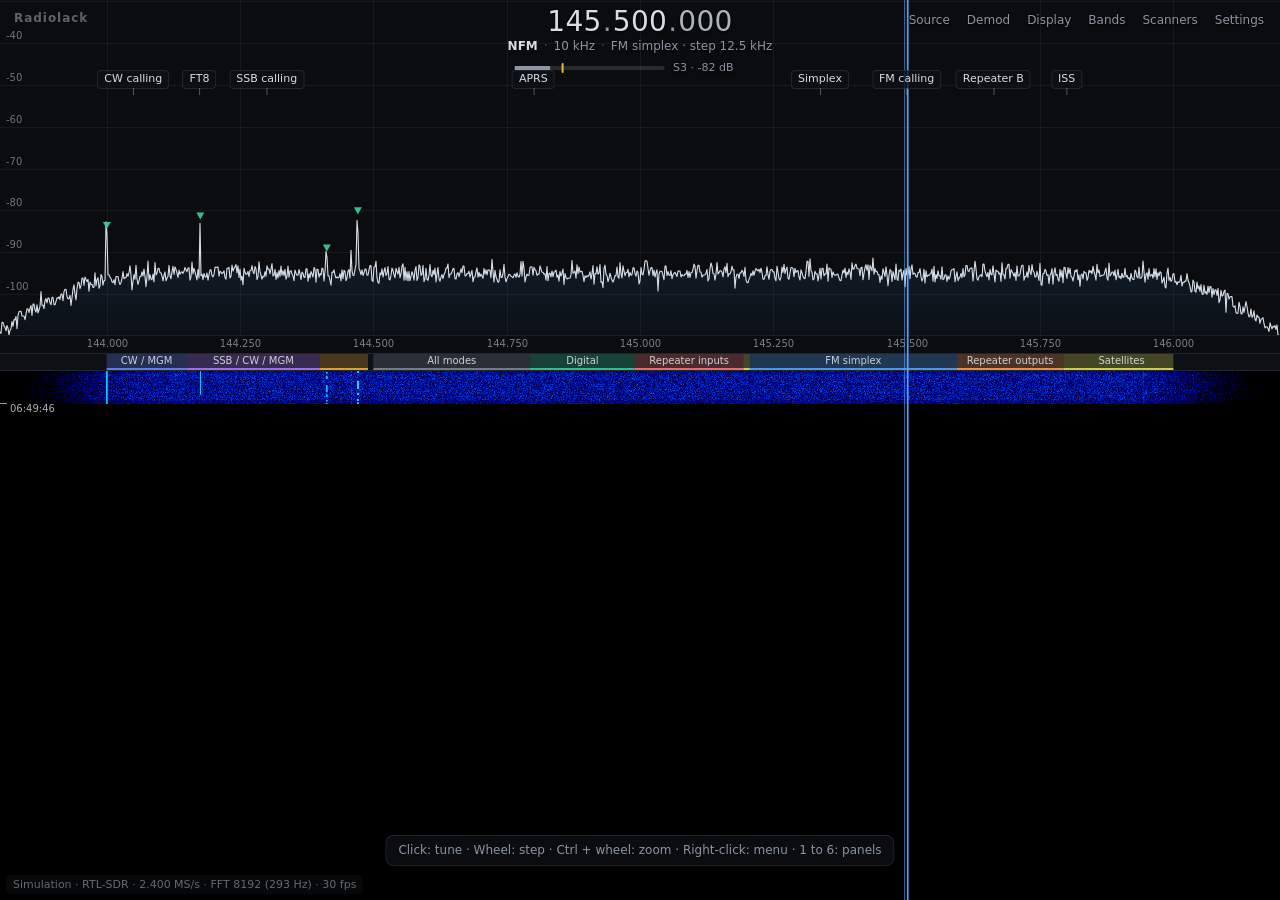
==== commit 7cfab520: "refactor: make the repository and interface English only - Translate the French interface text in in" ====
--- a/docs/design/ui-mockup.html
+++ b/docs/design/ui-mockup.html
@@ -6,12 +6,12 @@
   in the page. Open it directly in a browser; it has no dependencies and
   makes no network requests.
 -->
-<html lang="fr">
+<html lang="en">
 <head>
 <meta charset="utf-8">
 <meta name="viewport" content="width=device-width, initial-scale=1, viewport-fit=cover">
 <meta name="theme-color" content="#0a0c0f">
-<title>Maquette Radiolack</title>
+<title>Radiolack mockup</title>
 <style>
   :root {
     color-scheme: dark;
@@ -263,37 +263,37 @@
   <h1 id="brand">Radiolack</h1>
 
   <div id="readout">
-    <div id="freq" tabindex="0" role="spinbutton" aria-label="Fréquence du VFO" title="Molette sur un chiffre : le modifier · double-clic : saisie directe"></div>
+    <div id="freq" tabindex="0" role="spinbutton" aria-label="VFO frequency" title="Wheel over a digit: change it · double-click: type a frequency"></div>
     <div id="meta"><b id="m-mode"></b><span class="dot">·</span><span id="m-bw"></span><span class="dot">·</span><span id="m-seg"></span></div>
     <div id="smeter" aria-hidden="true"><div class="bar"><div class="fill"></div><div class="sql"></div></div><span id="s-text"></span></div>
   </div>
 
-  <nav id="toolbar" aria-label="Panneaux de réglage">
+  <nav id="toolbar" aria-label="Panels">
     <button type="button" data-panel="source" aria-expanded="false" aria-controls="panel">Source</button>
-    <button type="button" data-panel="demod" aria-expanded="false" aria-controls="panel">Démod</button>
-    <button type="button" data-panel="display" aria-expanded="false" aria-controls="panel">Affichage</button>
-    <button type="button" data-panel="bands" aria-expanded="false" aria-controls="panel">Bandes</button>
+    <button type="button" data-panel="demod" aria-expanded="false" aria-controls="panel">Demod</button>
+    <button type="button" data-panel="display" aria-expanded="false" aria-controls="panel">Display</button>
+    <button type="button" data-panel="bands" aria-expanded="false" aria-controls="panel">Bands</button>
     <button type="button" data-panel="scanners" aria-expanded="false" aria-controls="panel">Scanners</button>
-    <button type="button" data-panel="settings" aria-expanded="false" aria-controls="panel">Réglages</button>
+    <button type="button" data-panel="settings" aria-expanded="false" aria-controls="panel">Settings</button>
   </nav>
 
   <div id="panel" role="region" aria-labelledby="panel-title" hidden>
-    <div class="panel-head"><h2 id="panel-title"></h2><button type="button" class="close" aria-label="Fermer le panneau">×</button></div>
+    <div class="panel-head"><h2 id="panel-title"></h2><button type="button" class="close" aria-label="Close the panel">×</button></div>
 
     <section data-panel="source" hidden>
       <div class="field">
-        <label for="src-device">Récepteur</label>
+        <label for="src-device">Receiver</label>
         <select id="src-device">
-          <option value="rtl">RTL-SDR · rtl_tcp local</option>
-          <option value="rtl-remote">RTL-SDR · rtl_tcp distant</option>
+          <option value="rtl">RTL-SDR · local rtl_tcp</option>
+          <option value="rtl-remote">RTL-SDR · remote rtl_tcp</option>
           <option value="soapy">SoapySDR (Airspy, HackRF, SDRplay…)</option>
-          <option value="file">Fichier I/Q</option>
+          <option value="file">I/Q file</option>
         </select>
         <p class="note" id="src-note"></p>
       </div>
-      <div class="field"><label for="src-center">Fréquence centrale (MHz)</label><input id="src-center" type="text" inputmode="decimal"></div>
+      <div class="field"><label for="src-center">Centre frequency (MHz)</label><input id="src-center" type="text" inputmode="decimal"></div>
       <div class="field">
-        <label for="src-rate">Échantillonnage</label>
+        <label for="src-rate">Sample rate</label>
         <select id="src-rate">
           <option value="1024000">1.024 MS/s</option>
           <option value="1536000">1.536 MS/s</option>
@@ -302,12 +302,12 @@
           <option value="2880000">2.880 MS/s</option>
         </select>
       </div>
-      <div class="field"><label for="src-gain">Gain du tuner <output id="src-gain-v"></output></label><input id="src-gain" type="range" min="0" step="1"></div>
-      <div class="field"><label for="src-ppm">Correction de fréquence (ppm)</label><input id="src-ppm" type="number" min="-100" max="100" step="0.1"></div>
-      <label class="check"><input id="src-dc" type="checkbox"> Supprimer le pic central</label>
-      <label class="check"><input id="src-agc" type="checkbox"> AGC du tuner</label>
-      <label class="check"><input id="src-bias" type="checkbox"> Alimentation d'antenne (bias-T)</label>
-      <p class="note">Le dongle simulé dérive de +4 ppm. Avec une correction à 0, les signaux apparaissent décalés d'environ 580 Hz.</p>
+      <div class="field"><label for="src-gain">Tuner gain <output id="src-gain-v"></output></label><input id="src-gain" type="range" min="0" step="1"></div>
+      <div class="field"><label for="src-ppm">Frequency correction (ppm)</label><input id="src-ppm" type="number" min="-100" max="100" step="0.1"></div>
+      <label class="check"><input id="src-dc" type="checkbox"> Remove the DC spike</label>
+      <label class="check"><input id="src-agc" type="checkbox"> Tuner AGC</label>
+      <label class="check"><input id="src-bias" type="checkbox"> Antenna power (bias-T)</label>
+      <p class="note">The simulated dongle drifts by +4 ppm: with a correction of 0, signals appear about 580 Hz off.</p>
     </section>
 
     <section data-panel="demod" hidden>
@@ -321,12 +321,12 @@
           <button type="button" role="radio" data-mode="CW">CW</button>
         </div>
       </div>
-      <label class="check"><input id="dm-auto" type="checkbox"> Mode et pas selon le plan de bandes</label>
-      <div class="field"><label for="dm-bw">Largeur du filtre <output id="dm-bw-v"></output></label><input id="dm-bw" type="range"></div>
+      <label class="check"><input id="dm-auto" type="checkbox"> Mode and step from the band plan</label>
+      <div class="field"><label for="dm-bw">Filter width <output id="dm-bw-v"></output></label><input id="dm-bw" type="range"></div>
       <div class="field">
-        <label for="dm-step">Pas d'accord</label>
+        <label for="dm-step">Tuning step</label>
         <select id="dm-step">
-          <option value="auto">Automatique</option>
+          <option value="auto">Automatic</option>
           <option value="10">10 Hz</option>
           <option value="100">100 Hz</option>
           <option value="1000">1 kHz</option>
@@ -336,181 +336,180 @@
         </select>
       </div>
       <h3>Squelch</h3>
-      <label class="check"><input id="dm-sql-auto" type="checkbox"> Automatique (bruit + 8 dB)</label>
-      <div class="field"><label for="dm-sql">Seuil <output id="dm-sql-v"></output></label><input id="dm-sql" type="range" min="-130" max="-20" step="1"></div>
+      <label class="check"><input id="dm-sql-auto" type="checkbox"> Automatic (noise + 8 dB)</label>
+      <div class="field"><label for="dm-sql">Threshold <output id="dm-sql-v"></output></label><input id="dm-sql" type="range" min="-130" max="-20" step="1"></div>
       <div class="field">
         <label for="dm-ctcss">CTCSS</label>
         <select id="dm-ctcss">
-          <option value="off">Désactivé</option>
-          <option value="detect">Détection</option>
+          <option value="off">Off</option>
+          <option value="detect">Detect</option>
           <option value="67.0">67.0 Hz</option>
           <option value="88.5">88.5 Hz</option>
           <option value="123.0">123.0 Hz</option>
           <option value="131.8">131.8 Hz</option>
           <option value="162.2">162.2 Hz</option>
         </select>
-        <p class="note">Tonalité : <span id="ctcss-v">—</span></p>
+        <p class="note">Tone: <span id="ctcss-v">—</span></p>
       </div>
-      <h3>Traitement</h3>
+      <h3>Processing</h3>
       <div class="field">
         <label for="dm-agc">AGC</label>
-        <select id="dm-agc"><option value="fast">Rapide</option><option value="slow">Lente</option><option value="off">Désactivée</option></select>
+        <select id="dm-agc"><option value="fast">Fast</option><option value="slow">Slow</option><option value="off">Off</option></select>
       </div>
-      <label class="check"><input id="dm-nr" type="checkbox"> Réduction de bruit</label>
-      <label class="check"><input id="dm-notch" type="checkbox"> Notch automatique</label>
-      <label class="check"><input id="dm-nb" type="checkbox"> Suppresseur d'impulsions</label>
+      <label class="check"><input id="dm-nr" type="checkbox"> Noise reduction</label>
+      <label class="check"><input id="dm-notch" type="checkbox"> Automatic notch</label>
+      <label class="check"><input id="dm-nb" type="checkbox"> Noise blanker</label>
       <h3>Audio</h3>
       <div class="field"><label for="dm-vol">Volume <output id="dm-vol-v"></output></label><input id="dm-vol" type="range" min="0" max="100" step="1"></div>
-      <p class="note">La maquette ne produit pas de son.</p>
+      <p class="note">The mockup makes no sound.</p>
     </section>
 
     <section data-panel="display" hidden>
-      <h3>Spectre</h3>
+      <h3>Spectrum</h3>
       <div class="grid2">
         <div class="field">
-          <label for="ds-fft">Résolution FFT</label>
+          <label for="ds-fft">FFT size</label>
           <select id="ds-fft"><option value="2048">2048</option><option value="4096">4096</option><option value="8192">8192</option><option value="16384">16384</option></select>
         </div>
         <div class="field">
-          <label for="ds-win">Fenêtre</label>
-          <select id="ds-win"><option value="bh">Blackman-Harris</option><option value="nuttall">Nuttall</option><option value="hann">Hann</option><option value="rect">Rectangulaire</option></select>
+          <label for="ds-win">Window</label>
+          <select id="ds-win"><option value="bh">Blackman-Harris</option><option value="nuttall">Nuttall</option><option value="hann">Hann</option><option value="rect">Rectangular</option></select>
         </div>
       </div>
       <p class="note" id="ds-fft-note"></p>
-      <div class="field"><label for="ds-rate">Rafraîchissement <output id="ds-rate-v"></output></label><input id="ds-rate" type="range" min="5" max="60" step="1"></div>
-      <div class="field"><label for="ds-avg">Moyennage <output id="ds-avg-v"></output></label><input id="ds-avg" type="range" min="0" max="0.95" step="0.05"></div>
-      <label class="check"><input id="ds-fill" type="checkbox"> Remplissage sous la courbe</label>
-      <div class="row"><label class="check"><input id="ds-peak" type="checkbox"> Maintien des crêtes</label><button type="button" class="link" id="ds-peak-clear">Effacer</button></div>
-      <label class="check"><input id="ds-grid" type="checkbox"> Grille</label>
-      <label class="check"><input id="ds-auto" type="checkbox"> Échelle automatique</label>
-      <div class="field"><label for="ds-top">Niveau haut <output id="ds-top-v"></output></label><input id="ds-top" type="range" min="-80" max="0" step="1"></div>
-      <div class="field"><label for="ds-range">Dynamique <output id="ds-range-v"></output></label><input id="ds-range" type="range" min="30" max="140" step="5"></div>
-      <h3>Cascade</h3>
+      <div class="field"><label for="ds-rate">Refresh rate <output id="ds-rate-v"></output></label><input id="ds-rate" type="range" min="5" max="60" step="1"></div>
+      <div class="field"><label for="ds-avg">Averaging <output id="ds-avg-v"></output></label><input id="ds-avg" type="range" min="0" max="0.95" step="0.05"></div>
+      <label class="check"><input id="ds-fill" type="checkbox"> Fill under the trace</label>
+      <div class="row"><label class="check"><input id="ds-peak" type="checkbox"> Peak hold</label><button type="button" class="link" id="ds-peak-clear">Clear</button></div>
+      <label class="check"><input id="ds-grid" type="checkbox"> Grid</label>
+      <label class="check"><input id="ds-auto" type="checkbox"> Automatic scale</label>
+      <div class="field"><label for="ds-top">Top level <output id="ds-top-v"></output></label><input id="ds-top" type="range" min="-80" max="0" step="1"></div>
+      <div class="field"><label for="ds-range">Dynamic range <output id="ds-range-v"></output></label><input id="ds-range" type="range" min="30" max="140" step="5"></div>
+      <h3>Waterfall</h3>
       <div class="field">
         <label for="wf-pal">Palette</label>
-        <select id="wf-pal"><option value="classic">Classique</option><option value="viridis">Viridis</option><option value="amber">Ambre</option><option value="ice">Glace</option><option value="gray">Niveaux de gris</option></select>
+        <select id="wf-pal"><option value="classic">Classic</option><option value="viridis">Viridis</option><option value="amber">Amber</option><option value="ice">Ice</option><option value="gray">Greyscale</option></select>
         <div class="palette-preview" id="wf-pal-preview"></div>
       </div>
-      <label class="check"><input id="wf-auto" type="checkbox"> Contraste automatique</label>
-      <div class="field"><label for="wf-min">Plancher <output id="wf-min-v"></output></label><input id="wf-min" type="range" min="-140" max="-40" step="1"></div>
-      <div class="field"><label for="wf-max">Plafond <output id="wf-max-v"></output></label><input id="wf-max" type="range" min="-110" max="-10" step="1"></div>
-      <div class="field"><label for="wf-speed">Vitesse <output id="wf-speed-v"></output></label><input id="wf-speed" type="range" min="2" max="60" step="1"></div>
-      <label class="check"><input id="wf-time" type="checkbox"> Horodatage</label>
-      <h3>Repères</h3>
-      <label class="check"><input id="ov-plan" type="checkbox"> Plan de bandes</label>
-      <label class="check"><input id="ov-marks" type="checkbox"> Favoris sur le spectre</label>
-      <div class="field"><label for="ov-split">Hauteur du spectre <output id="ov-split-v"></output></label><input id="ov-split" type="range" min="0.12" max="0.8" step="0.01"></div>
-      <p class="note">La cascade garde les niveaux, pas les couleurs : palette, contraste et zoom recolorent tout l'historique.</p>
+      <label class="check"><input id="wf-auto" type="checkbox"> Automatic contrast</label>
+      <div class="field"><label for="wf-min">Floor <output id="wf-min-v"></output></label><input id="wf-min" type="range" min="-140" max="-40" step="1"></div>
+      <div class="field"><label for="wf-max">Ceiling <output id="wf-max-v"></output></label><input id="wf-max" type="range" min="-110" max="-10" step="1"></div>
+      <div class="field"><label for="wf-speed">Speed <output id="wf-speed-v"></output></label><input id="wf-speed" type="range" min="2" max="60" step="1"></div>
+      <label class="check"><input id="wf-time" type="checkbox"> Timestamps</label>
+      <h3>Overlays</h3>
+      <label class="check"><input id="ov-plan" type="checkbox"> Band plan</label>
+      <label class="check"><input id="ov-marks" type="checkbox"> Bookmarks on the spectrum</label>
+      <div class="field"><label for="ov-split">Spectrum height <output id="ov-split-v"></output></label><input id="ov-split" type="range" min="0.12" max="0.8" step="0.01"></div>
+      <p class="note">The waterfall keeps levels, not colours: palette, contrast and zoom recolour its whole history.</p>
     </section>
 
     <section data-panel="bands" hidden>
-      <h3>Bandes</h3>
+      <h3>Bands</h3>
       <div class="segmented" id="band-group">
         <button type="button" disabled>6 m</button>
         <button type="button" aria-pressed="true">2 m</button>
         <button type="button" disabled>70 cm</button>
         <button type="button" disabled>23 cm</button>
       </div>
-      <p class="note">La maquette ne simule que le 2 m.</p>
-      <h3>Plan IARU Région 1 (simplifié)</h3>
+      <p class="note">The mockup simulates only the 2 m band.</p>
+      <h3>IARU Region 1 plan (simplified)</h3>
       <ul class="list" id="plan-list"></ul>
-      <h3>Favoris</h3>
-      <div class="row"><input id="bm-filter" type="search" placeholder="Filtrer" aria-label="Filtrer les favoris"><button type="button" class="btn" id="bm-add">Ajouter le VFO</button></div>
+      <h3>Bookmarks</h3>
+      <div class="row"><input id="bm-filter" type="search" placeholder="Filter" aria-label="Filter the bookmarks"><button type="button" class="btn" id="bm-add">Add current frequency</button></div>
       <ul class="list" id="bm-list"></ul>
-      <div class="row"><button type="button" class="btn" disabled>Importer (CSV, CHIRP)</button></div>
+      <div class="row"><button type="button" class="btn" disabled>Import (CSV, CHIRP)</button></div>
     </section>
 
     <section data-panel="scanners" hidden>
       <div class="segmented" id="scan-tabs">
-        <button type="button" data-tab="peaks">Pics</button>
-        <button type="button" data-tab="sweep">Balayage</button>
-        <button type="button" data-tab="memory">Favoris</button>
+        <button type="button" data-tab="peaks">Peaks</button>
+        <button type="button" data-tab="sweep">Sweep</button>
+        <button type="button" data-tab="memory">Bookmarks</button>
       </div>
       <div data-tab-panel="peaks">
-        <label class="check"><input id="pk-on" type="checkbox"> Détection active</label>
-        <div class="field"><label for="pk-thr">Seuil au-dessus du bruit <output id="pk-thr-v"></output></label><input id="pk-thr" type="range" min="6" max="30" step="1"></div>
-        <label class="check"><input id="pk-marks" type="checkbox"> Marquer sur le spectre</label>
+        <label class="check"><input id="pk-on" type="checkbox"> Detection on</label>
+        <div class="field"><label for="pk-thr">Threshold above noise <output id="pk-thr-v"></output></label><input id="pk-thr" type="range" min="6" max="30" step="1"></div>
+        <label class="check"><input id="pk-marks" type="checkbox"> Mark on the spectrum</label>
         <table class="peaks">
-          <thead><tr><th>Fréquence</th><th>Marge</th><th>Vu</th><th></th></tr></thead>
+          <thead><tr><th>Frequency</th><th>Margin</th><th>Last seen</th><th></th></tr></thead>
           <tbody id="pk-body"></tbody>
         </table>
-        <p class="note"><span id="pk-excluded"></span> <button type="button" class="link" id="pk-restore" hidden>Rétablir</button></p>
+        <p class="note"><span id="pk-excluded"></span> <button type="button" class="link" id="pk-restore" hidden>Restore</button></p>
       </div>
       <div data-tab-panel="sweep" hidden>
-        <p class="note">Le balayage enchaîne plusieurs fenêtres de réception pour former un panorama large, puis y cherche les pics. Utile pour le 70 cm (10 MHz) et le 23 cm (60 MHz).</p>
+        <p class="note">The sweep chains several receiver windows into a wide panorama, then looks for peaks in it. Useful on 70 cm (10 MHz) and 23 cm (60 MHz).</p>
         <div class="grid2">
-          <div class="field"><label for="sw-from">De (MHz)</label><input id="sw-from" type="text" value="430.000"></div>
-          <div class="field"><label for="sw-to">À (MHz)</label><input id="sw-to" type="text" value="440.000"></div>
-          <div class="field"><label for="sw-dwell">Temps par fenêtre</label><select id="sw-dwell"><option>0.25 s</option><option selected>0.5 s</option><option>1 s</option></select></div>
-          <div class="field"><label for="sw-thr">Seuil</label><select id="sw-thr"><option>8 dB</option><option selected>12 dB</option><option>18 dB</option></select></div>
+          <div class="field"><label for="sw-from">From (MHz)</label><input id="sw-from" type="text" value="430.000"></div>
+          <div class="field"><label for="sw-to">To (MHz)</label><input id="sw-to" type="text" value="440.000"></div>
+          <div class="field"><label for="sw-dwell">Time per window</label><select id="sw-dwell"><option>0.25 s</option><option selected>0.5 s</option><option>1 s</option></select></div>
+          <div class="field"><label for="sw-thr">Threshold</label><select id="sw-thr"><option>8 dB</option><option selected>12 dB</option><option>18 dB</option></select></div>
         </div>
-        <div class="row"><button type="button" class="btn primary" disabled>Démarrer</button><span class="note">Non simulé dans la maquette.</span></div>
+        <div class="row"><button type="button" class="btn primary" disabled>Start</button><span class="note">Not simulated in the mockup.</span></div>
       </div>
       <div data-tab-panel="memory" hidden>
-        <div class="field"><label for="mem-dwell">Arrêt par canal <output id="mem-dwell-v"></output></label><input id="mem-dwell" type="range" min="0.1" max="1" step="0.05"></div>
-        <div class="field"><label for="mem-resume">Reprise après silence <output id="mem-resume-v"></output></label><input id="mem-resume" type="range" min="0" max="8" step="0.5"></div>
+        <div class="field"><label for="mem-dwell">Dwell per channel <output id="mem-dwell-v"></output></label><input id="mem-dwell" type="range" min="0.1" max="1" step="0.05"></div>
+        <div class="field"><label for="mem-resume">Resume after silence <output id="mem-resume-v"></output></label><input id="mem-resume" type="range" min="0" max="8" step="0.5"></div>
         <ul class="list" id="mem-list"></ul>
-        <div class="row"><button type="button" class="btn primary" id="mem-start">Démarrer</button><span class="note" id="mem-state"></span></div>
-        <p class="note">Le scan s'arrête sur un canal quand le squelch s'ouvre.</p>
+        <div class="row"><button type="button" class="btn primary" id="mem-start">Start</button><span class="note" id="mem-state"></span></div>
+        <p class="note">The scan stops on a channel when the squelch opens.</p>
       </div>
     </section>
 
     <section data-panel="settings" hidden>
-      <label class="check"><input id="st-autohide" type="checkbox"> Estomper l'interface au repos</label>
-      <label class="check"><input id="st-wake" type="checkbox"> Garder l'écran allumé pendant l'écoute</label>
-      <div class="field"><label for="st-lang">Langue</label><select id="st-lang"><option>Français</option><option disabled>English</option></select></div>
-      <h3>Accès à distance</h3>
-      <label class="check"><input id="st-remote" type="checkbox"> Piloter Radiolack depuis un autre appareil</label>
-      <p class="note">Un téléphone ou une tablette du réseau local ouvre l'adresse dans son navigateur, saisit le code une fois, puis retrouve cette interface et le son. Le récepteur est partagé ; chaque appareil règle son propre volume.</p>
+      <label class="check"><input id="st-autohide" type="checkbox"> Fade the interface when idle</label>
+      <label class="check"><input id="st-wake" type="checkbox"> Keep the screen on while listening</label>
+      <h3>Remote access</h3>
+      <label class="check"><input id="st-remote" type="checkbox"> Control Radiolack from another device</label>
+      <p class="note">A phone or a tablet on the local network opens the address in its browser and enters the code once, then gets this interface and the audio. The receiver is shared; each device sets its own volume.</p>
       <div id="st-remote-info" hidden>
-        <div class="field"><span class="label">Adresse</span><div class="row"><span class="value" id="st-remote-url">https://192.168.1.20:8443</span><button type="button" class="btn" id="st-remote-copy">Copier</button></div></div>
-        <div class="field"><span class="label">Code d'accès</span><div class="row"><span class="value code" id="st-remote-code"></span><button type="button" class="btn" id="st-remote-renew">Nouveau code</button></div></div>
-        <p class="note">Appareils connectés : aucun.</p>
+        <div class="field"><span class="label">Address</span><div class="row"><span class="value" id="st-remote-url">https://192.168.1.20:8443</span><button type="button" class="btn" id="st-remote-copy">Copy</button></div></div>
+        <div class="field"><span class="label">Access code</span><div class="row"><span class="value code" id="st-remote-code"></span><button type="button" class="btn" id="st-remote-renew">New code</button></div></div>
+        <p class="note">Connected devices: none.</p>
         <p class="note" id="st-remote-msg" role="status"></p>
-        <p class="note">Adresse et code d'exemple : la maquette ne lance pas de serveur.</p>
+        <p class="note">Example address and code: the mockup starts no server.</p>
       </div>
-      <p class="note">Désactivé par défaut. Réseau local uniquement ; ces réglages ne se modifient que sur cet ordinateur.</p>
-      <h3>Tactile</h3>
+      <p class="note">Off by default. Local network only; these settings can only be changed on this computer.</p>
+      <h3>Touch</h3>
       <dl class="keys">
-        <dt>Toucher</dt><dd>Accorder</dd>
-        <dt>Glisser</dt><dd>Défiler (vue zoomée)</dd>
-        <dt>Pincer</dt><dd>Zoom</dd>
-        <dt>Appui long</dt><dd>Menu contextuel</dd>
-        <dt>− et +</dt><dd>Pas d'accord, maintenir pour répéter</dd>
-        <dt>Toucher la fréquence</dt><dd>Saisie directe</dd>
+        <dt>Tap</dt><dd>Tune</dd>
+        <dt>Drag</dt><dd>Scroll (zoomed view)</dd>
+        <dt>Pinch</dt><dd>Zoom</dd>
+        <dt>Long press</dt><dd>Context menu</dd>
+        <dt>− and +</dt><dd>Tuning step, hold to repeat</dd>
+        <dt>Tap the frequency</dt><dd>Type a frequency</dd>
       </dl>
-      <h3>Raccourcis</h3>
+      <h3>Shortcuts</h3>
       <dl class="keys">
-        <dt>Clic</dt><dd>Accorder</dd>
-        <dt>Glisser le filtre</dt><dd>Déplacer le VFO</dd>
-        <dt>Glisser un bord</dt><dd>Largeur du filtre</dd>
-        <dt>Molette</dt><dd>Pas d'accord</dd>
-        <dt>Ctrl + molette</dt><dd>Zoom</dd>
-        <dt>Glisser le fond</dt><dd>Défiler (vue zoomée)</dd>
-        <dt>Clic droit</dt><dd>Menu contextuel</dd>
-        <dt>← →</dt><dd>Pas (Maj : ×10)</dd>
-        <dt>+ − 0</dt><dd>Zoom, vue complète</dd>
-        <dt>M</dt><dd>Mode suivant</dd>
-        <dt>1 à 6</dt><dd>Panneaux</dd>
-        <dt>Échap</dt><dd>Fermer</dd>
-        <dt>Double-clic fréquence</dt><dd>Saisie directe</dd>
+        <dt>Click</dt><dd>Tune</dd>
+        <dt>Drag the filter</dt><dd>Move the VFO</dd>
+        <dt>Drag an edge</dt><dd>Filter width</dd>
+        <dt>Wheel</dt><dd>Tuning step</dd>
+        <dt>Ctrl + wheel</dt><dd>Zoom</dd>
+        <dt>Drag the background</dt><dd>Scroll (zoomed view)</dd>
+        <dt>Right-click</dt><dd>Context menu</dd>
+        <dt>← →</dt><dd>Step (Shift: ×10)</dd>
+        <dt>+ − 0</dt><dd>Zoom, full view</dd>
+        <dt>M</dt><dd>Next mode</dd>
+        <dt>1 to 6</dt><dd>Panels</dd>
+        <dt>Esc</dt><dd>Close</dd>
+        <dt>Double-click the frequency</dt><dd>Type a frequency</dd>
       </dl>
-      <p class="note">Radiolack · maquette d'interface · données simulées</p>
+      <p class="note">Radiolack · interface mockup · simulated data</p>
     </section>
   </div>
 
-  <div id="ctx" role="menu" aria-label="Actions sur la fréquence" hidden>
+  <div id="ctx" role="menu" aria-label="Frequency actions" hidden>
     <div class="ctx-title" id="ctx-title"></div>
-    <button type="button" role="menuitem" data-cmd="tune">Accorder ici</button>
-    <button type="button" role="menuitem" data-cmd="bookmark">Ajouter aux favoris</button>
-    <button type="button" role="menuitem" data-cmd="center">Centrer la vue ici</button>
-    <button type="button" role="menuitem" data-cmd="segment">Zoomer sur le segment</button>
-    <button type="button" role="menuitem" data-cmd="ignore">Ignorer pour le scanner</button>
+    <button type="button" role="menuitem" data-cmd="tune">Tune here</button>
+    <button type="button" role="menuitem" data-cmd="bookmark">Add to bookmarks</button>
+    <button type="button" role="menuitem" data-cmd="center">Centre the view here</button>
+    <button type="button" role="menuitem" data-cmd="segment">Zoom to the segment</button>
+    <button type="button" role="menuitem" data-cmd="ignore">Ignore in the scanner</button>
   </div>
 
   <div id="tunepad">
-    <button type="button" id="tune-down" aria-label="Descendre d'un pas">−</button>
-    <button type="button" id="tune-up" aria-label="Monter d'un pas">+</button>
+    <button type="button" id="tune-down" aria-label="One step down">−</button>
+    <button type="button" id="tune-up" aria-label="One step up">+</button>
   </div>
 
   <div id="status"></div>
@@ -570,17 +569,17 @@
   const SEGMENTS = [
     { from: 144.000e6, to: 144.150e6, label: 'CW / MGM', mode: 'CW', step: 100, rgb: '107,138,253' },
     { from: 144.150e6, to: 144.400e6, label: 'SSB / CW / MGM', mode: 'USB', step: 100, rgb: '176,124,255' },
-    { from: 144.400e6, to: 144.490e6, label: 'Balises', mode: 'CW', step: 100, rgb: '242,179,61' },
-    { from: 144.500e6, to: 144.794e6, label: 'Tous modes', mode: 'NFM', step: 12500, rgb: '125,139,153' },
-    { from: 144.794e6, to: 144.990e6, label: 'Numérique', mode: 'NFM', step: 12500, rgb: '60,207,154' },
-    { from: 144.990e6, to: 145.194e6, label: 'Entrées relais', mode: 'NFM', step: 12500, rgb: '255,122,122' },
-    { from: 145.194e6, to: 145.206e6, label: 'Espace', mode: 'NFM', step: 12500, rgb: '226,230,90' },
+    { from: 144.400e6, to: 144.490e6, label: 'Beacons', mode: 'CW', step: 100, rgb: '242,179,61' },
+    { from: 144.500e6, to: 144.794e6, label: 'All modes', mode: 'NFM', step: 12500, rgb: '125,139,153' },
+    { from: 144.794e6, to: 144.990e6, label: 'Digital', mode: 'NFM', step: 12500, rgb: '60,207,154' },
+    { from: 144.990e6, to: 145.194e6, label: 'Repeater inputs', mode: 'NFM', step: 12500, rgb: '255,122,122' },
+    { from: 145.194e6, to: 145.206e6, label: 'Space', mode: 'NFM', step: 12500, rgb: '226,230,90' },
     { from: 145.206e6, to: 145.594e6, label: 'FM simplex', mode: 'NFM', step: 12500, rgb: '89,167,255' },
-    { from: 145.594e6, to: 145.794e6, label: 'Sorties relais', mode: 'NFM', step: 12500, rgb: '255,159,90' },
+    { from: 145.594e6, to: 145.794e6, label: 'Repeater outputs', mode: 'NFM', step: 12500, rgb: '255,159,90' },
     { from: 145.794e6, to: 145.806e6, label: 'ISS', mode: 'NFM', step: 12500, rgb: '226,230,90' },
     { from: 145.806e6, to: 146.000e6, label: 'Satellites', mode: 'USB', step: 100, rgb: '226,230,90' },
   ];
-  const PANEL_TITLES = { source: 'Source', demod: 'Démodulation et audio', display: 'Affichage', bands: 'Bandes et favoris', scanners: 'Scanners', settings: 'Réglages' };
+  const PANEL_TITLES = { source: 'Source', demod: 'Demodulation and audio', display: 'Display', bands: 'Bands and bookmarks', scanners: 'Scanners', settings: 'Settings' };
   const PANEL_ORDER = ['source', 'demod', 'display', 'bands', 'scanners', 'settings'];
 
   // ------------------------------------------------------------------ DOM
@@ -778,15 +777,15 @@
   };
   const view = { f0: 0, f1: 0 };
   let bookmarks = [
-    { f: 144.050e6, name: 'Appel CW', mode: 'CW', scan: false },
+    { f: 144.050e6, name: 'CW calling', mode: 'CW', scan: false },
     { f: 144.174e6, name: 'FT8', mode: 'USB', scan: false },
-    { f: 144.300e6, name: 'Appel SSB', mode: 'USB', scan: true },
+    { f: 144.300e6, name: 'SSB calling', mode: 'USB', scan: true },
     { f: 144.800e6, name: 'APRS', mode: 'NFM', scan: true },
     { f: 145.3375e6, name: 'Simplex', mode: 'NFM', scan: true },
-    { f: 145.500e6, name: 'Appel FM', mode: 'NFM', scan: true },
-    { f: 145.6125e6, name: 'Relais A', mode: 'NFM', scan: true },
-    { f: 145.6625e6, name: 'Relais B', mode: 'NFM', scan: true },
-    { f: 145.7375e6, name: 'Relais C', mode: 'NFM', scan: true },
+    { f: 145.500e6, name: 'FM calling', mode: 'NFM', scan: true },
+    { f: 145.6125e6, name: 'Repeater A', mode: 'NFM', scan: true },
+    { f: 145.6625e6, name: 'Repeater B', mode: 'NFM', scan: true },
+    { f: 145.7375e6, name: 'Repeater C', mode: 'NFM', scan: true },
     { f: 145.800e6, name: 'ISS', mode: 'NFM', scan: false },
   ];
   let bookmarkCounter = 0;
@@ -1257,7 +1256,7 @@
     $('#m-mode').textContent = S.mode;
     $('#m-bw').textContent = fmtBw(S.bw);
     const seg = segmentAt(S.vfo);
-    $('#m-seg').textContent = `${seg ? seg.label : 'Hors plan'} · pas ${fmtBw(stepAt(S.vfo))}`;
+    $('#m-seg').textContent = `${seg ? seg.label : 'Outside the plan'} · step ${fmtBw(stepAt(S.vfo))}`;
   }
 
   function sUnits(db) {
@@ -1311,7 +1310,7 @@
         const age = Math.floor(e.clientY - wfWrap.getBoundingClientRect().top);
         if (age >= 0 && age < histFilled) {
           const row = (histHead - age + HIST_ROWS) % HIST_ROWS;
-          txt += ` · ${Math.round(Q_MIN + hist[row * S.nb + bi] * Q_STEP)} dB · il y a ${fmtAgo((Date.now() - histTime[row]) / 1000)}`;
+          txt += ` · ${Math.round(Q_MIN + hist[row * S.nb + bi] * Q_STEP)} dB · ${fmtAgo((Date.now() - histTime[row]) / 1000)} ago`;
         }
       }
     }
@@ -1322,7 +1321,7 @@
   function hideHover() { hoverAt = null; xline.hidden = true; hoverEl.textContent = ''; }
 
   function updateStatus() {
-    $('#status').textContent = `Simulation · RTL-SDR · ${(S.fs / 1e6).toFixed(3)} MS/s · FFT ${S.nb} (${Math.round(binHz())} Hz) · ${S.fftRate} i/s${S.remote ? ' · accès à distance actif' : ''}`;
+    $('#status').textContent = `Simulation · RTL-SDR · ${(S.fs / 1e6).toFixed(3)} MS/s · FFT ${S.nb} (${Math.round(binHz())} Hz) · ${S.fftRate} fps${S.remote ? ' · remote access on' : ''}`;
   }
 
   // ------------------------------------------------------------------ layout and view
@@ -1498,12 +1497,12 @@
       ? rows.slice(0, 40).map((p) => {
         const ago = (now - p.last) / 1000, active = ago < 1.5;
         return `<tr class="${active ? 'active' : ''}">`
-          + `<td><button type="button" class="freq-link" data-act="tune" data-f="${p.f}" title="Écouter">${fmtMHz(p.f)}</button></td>`
-          + `<td>+${Math.round(p.margin)} dB</td><td>${active ? 'actif' : `il y a ${fmtAgo(ago)}`}</td>`
-          + `<td class="acts"><button type="button" class="link" data-act="ignore" data-f="${p.f}">Ignorer</button></td></tr>`;
+          + `<td><button type="button" class="freq-link" data-act="tune" data-f="${p.f}" title="Listen">${fmtMHz(p.f)}</button></td>`
+          + `<td>+${Math.round(p.margin)} dB</td><td>${active ? 'active' : `${fmtAgo(ago)} ago`}</td>`
+          + `<td class="acts"><button type="button" class="link" data-act="ignore" data-f="${p.f}">Ignore</button></td></tr>`;
       }).join('')
-      : '<tr><td colspan="4" class="empty">Aucun pic détecté</td></tr>';
-    $('#pk-excluded').textContent = excluded.length ? `${excluded.length} fréquence(s) ignorée(s).` : '';
+      : '<tr><td colspan="4" class="empty">No peak detected</td></tr>';
+    $('#pk-excluded').textContent = excluded.length ? `${excluded.length} ignored ${excluded.length === 1 ? 'frequency' : 'frequencies'}.` : '';
     $('#pk-restore').hidden = excluded.length === 0;
   }
 
@@ -1521,7 +1520,7 @@
     syncMem();
   }
   function memStart() {
-    if (!bookmarks.some((b) => b.scan)) { $('#mem-state').textContent = 'Aucun favori coché.'; return; }
+    if (!bookmarks.some((b) => b.scan)) { $('#mem-state').textContent = 'No bookmark is checked.'; return; }
     mem.running = true;
     mem.idx = -1;
     memNext(performance.now() / 1000);
@@ -1547,10 +1546,10 @@
   }
   function userTune() { if (mem.running) memStop(); }
   function syncMem() {
-    $('#mem-start').textContent = mem.running ? 'Arrêter' : 'Démarrer';
+    $('#mem-start').textContent = mem.running ? 'Stop' : 'Start';
     const name = mem.cur ? mem.cur.name : '';
-    let txt = 'Arrêté';
-    if (mem.running) txt = mem.state === 'listen' ? `Écoute : ${name}` : mem.state === 'hang' ? `Attente : ${name}` : `Balayage : ${name}`;
+    let txt = 'Stopped';
+    if (mem.running) txt = mem.state === 'listen' ? `Listening: ${name}` : mem.state === 'hang' ? `Waiting: ${name}` : `Scanning: ${name}`;
     $('#mem-state').textContent = txt;
   }
   function renderMemList() {
@@ -1561,9 +1560,9 @@
   function ctcssText() {
     if (S.ctcss === 'off' || !sqlOpen) return '—';
     const tone = repeaters.map((r) => r.toneNear(S.vfo)).find(Boolean);
-    if (!tone) return 'aucune';
+    if (!tone) return 'none';
     if (S.ctcss === 'detect') return `${tone} Hz`;
-    return tone === S.ctcss ? `${tone} Hz (filtre ouvert)` : `${tone} Hz (filtre fermé)`;
+    return tone === S.ctcss ? `${tone} Hz (filter open)` : `${tone} Hz (filter closed)`;
   }
 
   // ------------------------------------------------------------------ panels
@@ -1613,7 +1612,7 @@
   gainEl.max = String(R820T_GAINS.length - 1);
   function syncSource() {
     srcDevice.value = S.device;
-    $('#src-note').textContent = S.device === 'rtl' ? 'RTL-SDR simulé (tuner R820T).' : 'Non simulé dans la maquette.';
+    $('#src-note').textContent = S.device === 'rtl' ? 'Simulated RTL-SDR (R820T tuner).' : 'Not simulated in the mockup.';
     srcCenter.value = fmtMHz(S.fc);
     srcRate.value = String(S.fs);
     gainEl.value = String(S.gainIdx);
@@ -1679,16 +1678,16 @@
   bindCheck('dm-nr', 'nr');
   bindCheck('dm-notch', 'notch');
   bindCheck('dm-nb', 'blanker');
-  bindRange('dm-vol', 'volume', (v) => `${v} %`);
+  bindRange('dm-vol', 'volume', (v) => `${v}%`);
 
   // Display
-  const avgLabel = (v) => (v === 0 ? 'aucun' : v < 0.4 ? `léger (${v.toFixed(2)})` : v < 0.75 ? `moyen (${v.toFixed(2)})` : `fort (${v.toFixed(2)})`);
+  const avgLabel = (v) => (v === 0 ? 'none' : v < 0.4 ? `light (${v.toFixed(2)})` : v < 0.75 ? `medium (${v.toFixed(2)})` : `strong (${v.toFixed(2)})`);
   function drawPalettePreview() { $('#wf-pal-preview').style.background = `linear-gradient(90deg, ${PALETTES[S.palette].join(', ')})`; }
   function syncDisplay() {
     for (const s of syncers) s();
     $('#ds-fft').value = String(S.nb);
     $('#ds-win').value = S.win;
-    $('#ds-fft-note').textContent = `Résolution : ${Math.round(binHz())} Hz par point.`;
+    $('#ds-fft-note').textContent = `Resolution: ${Math.round(binHz())} Hz per bin.`;
     $('#wf-pal').value = S.palette;
     drawPalettePreview();
     syncAutoDisplay();
@@ -1706,7 +1705,7 @@
   }
   $('#ds-fft').addEventListener('change', (e) => { S.nb = Number(e.target.value); resetBuffers(); updateStatus(); syncDisplay(); });
   $('#ds-win').addEventListener('change', (e) => { S.win = e.target.value; kernel = kernelFor(S.win); });
-  bindRange('ds-rate', 'fftRate', (v) => `${v} i/s`, updateStatus);
+  bindRange('ds-rate', 'fftRate', (v) => `${v} fps`, updateStatus);
   bindRange('ds-avg', 'avg', avgLabel);
   bindCheck('ds-fill', 'fill');
   bindCheck('ds-peak', 'peakHold', () => { if (S.peakHold) peakDb.fill(-300); });
@@ -1723,11 +1722,11 @@
   });
   bindRange('wf-min', 'wfMin', fmtDb, () => { S.wfMin = Math.min(S.wfMin, S.wfMax - 5); needWfRedraw = true; });
   bindRange('wf-max', 'wfMax', fmtDb, () => { S.wfMax = Math.max(S.wfMax, S.wfMin + 5); needWfRedraw = true; });
-  bindRange('wf-speed', 'wfSpeed', (v) => `${v} lignes/s`);
+  bindRange('wf-speed', 'wfSpeed', (v) => `${v} lines/s`);
   bindCheck('wf-time', 'timestamps', () => { needWfRedraw = true; });
   bindCheck('ov-plan', 'showPlan', drawBandStrip);
   bindCheck('ov-marks', 'showMarks', renderMarks);
-  bindRange('ov-split', 'split', (v) => `${Math.round(v * 100)} %`, () => { layoutPending = true; });
+  bindRange('ov-split', 'split', (v) => `${Math.round(v * 100)}%`, () => { layoutPending = true; });
 
   // Bands and bookmarks
   function renderPlanList() {
@@ -1740,13 +1739,13 @@
     $('#bm-list').innerHTML = items.length
       ? items.map(({ b, i }) => `<li class="bm"><button type="button" class="item" data-i="${i}"><span class="name">${escapeHtml(b.name)}</span>`
         + `<span class="num">${fmtMHz(b.f)}</span><span class="tag">${b.mode}</span></button>`
-        + `<button type="button" class="link" data-del="${i}" aria-label="Retirer ${escapeHtml(b.name)}">Retirer</button></li>`).join('')
-      : '<li class="empty">Aucun favori</li>';
+        + `<button type="button" class="link" data-del="${i}" aria-label="Remove ${escapeHtml(b.name)}">Remove</button></li>`).join('')
+      : '<li class="empty">No bookmarks</li>';
   }
   function bookmarksChanged() { renderBookmarks(); renderMarks(); renderMemList(); }
   function addBookmark(f, mode) {
     bookmarkCounter += 1;
-    bookmarks.push({ f, name: `Favori ${bookmarkCounter}`, mode, scan: true });
+    bookmarks.push({ f, name: `Bookmark ${bookmarkCounter}`, mode, scan: true });
     bookmarks.sort((a, b) => a.f - b.f);
     bookmarksChanged();
   }
@@ -1802,7 +1801,7 @@
   });
   $('#st-remote-renew').addEventListener('click', () => {
     $('#st-remote-code').textContent = newRemoteCode();
-    remoteMsg('Nouveau code : les appareils déjà connectés devront le saisir.');
+    remoteMsg('New code: devices already connected must enter it again.');
   });
   $('#st-remote-copy').addEventListener('click', () => {
     const urlEl = $('#st-remote-url');
@@ -1812,10 +1811,10 @@
       const sel = window.getSelection();
       sel.removeAllRanges();
       sel.addRange(range);
-      remoteMsg('Adresse sélectionnée : copiez-la depuis le menu du navigateur.');
+      remoteMsg('Address selected: copy it from the browser menu.');
     };
     if (!navigator.clipboard) { selectUrl(); return; }
-    navigator.clipboard.writeText(urlEl.textContent).then(() => remoteMsg('Adresse copiée.'), selectUrl);
+    navigator.clipboard.writeText(urlEl.textContent).then(() => remoteMsg('Address copied.'), selectUrl);
   });
 
   for (const b of $$('#toolbar button')) b.addEventListener('click', () => togglePanel(b.dataset.panel));
@@ -2019,7 +2018,7 @@
     poke();
     showHover(e, 'band');
     const seg = segmentAt(xToF(e.clientX));
-    bandEl.title = seg ? `${seg.label} · ${fmtMHz(seg.from, 3)}–${fmtMHz(seg.to, 3)} MHz · glisser : hauteur du spectre` : 'Glisser : hauteur du spectre';
+    bandEl.title = seg ? `${seg.label} · ${fmtMHz(seg.from, 3)}–${fmtMHz(seg.to, 3)} MHz · drag: spectrum height` : 'Drag: spectrum height';
     if (!bandDrag) return;
     const dy = e.clientY - bandDrag.y0;
     if (Math.abs(dy) > 3) bandDrag.moved = true;
@@ -2041,7 +2040,7 @@
     input.inputMode = 'decimal';
     input.className = 'freq-input';
     input.value = fmtMHz(S.vfo);
-    input.setAttribute('aria-label', 'Fréquence en MHz');
+    input.setAttribute('aria-label', 'Frequency in MHz');
     freqEl.replaceChildren(input);
     input.focus();
     input.select();
@@ -2139,8 +2138,8 @@
   window.addEventListener('resize', () => { layoutPending = true; });
 
   const HINTS = {
-    mouse: 'Clic : accorder · Molette : pas · Ctrl + molette : zoom · Clic droit : menu · 1 à 6 : panneaux',
-    touch: 'Toucher : accorder · Pincer : zoom · Glisser : défiler · Appui long : menu',
+    mouse: 'Click: tune · Wheel: step · Ctrl + wheel: zoom · Right-click: menu · 1 to 6: panels',
+    touch: 'Tap: tune · Pinch: zoom · Drag: scroll · Long press: menu',
   };
   function syncPointerMode() { hintEl.textContent = coarseQuery.matches ? HINTS.touch : HINTS.mouse; }
   const onPointerModeChange = () => { syncPointerMode(); layoutPending = true; };
